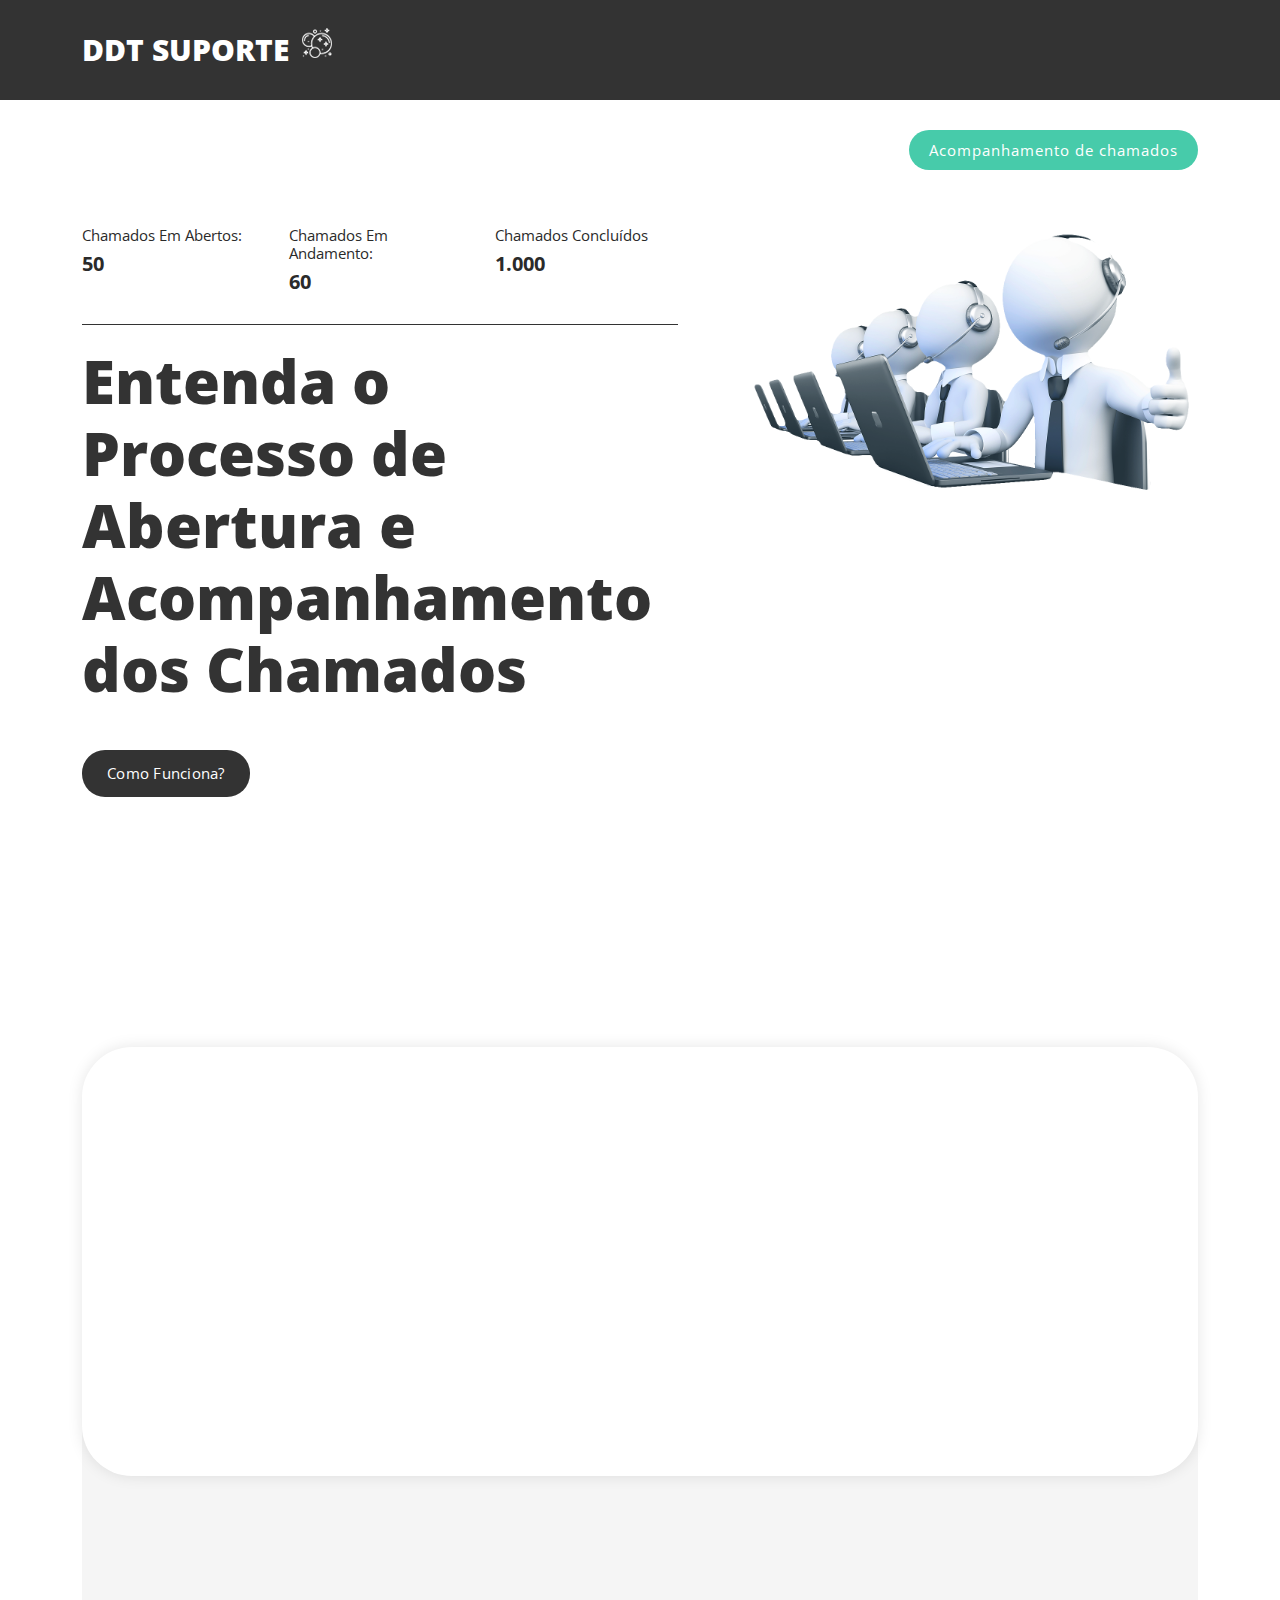
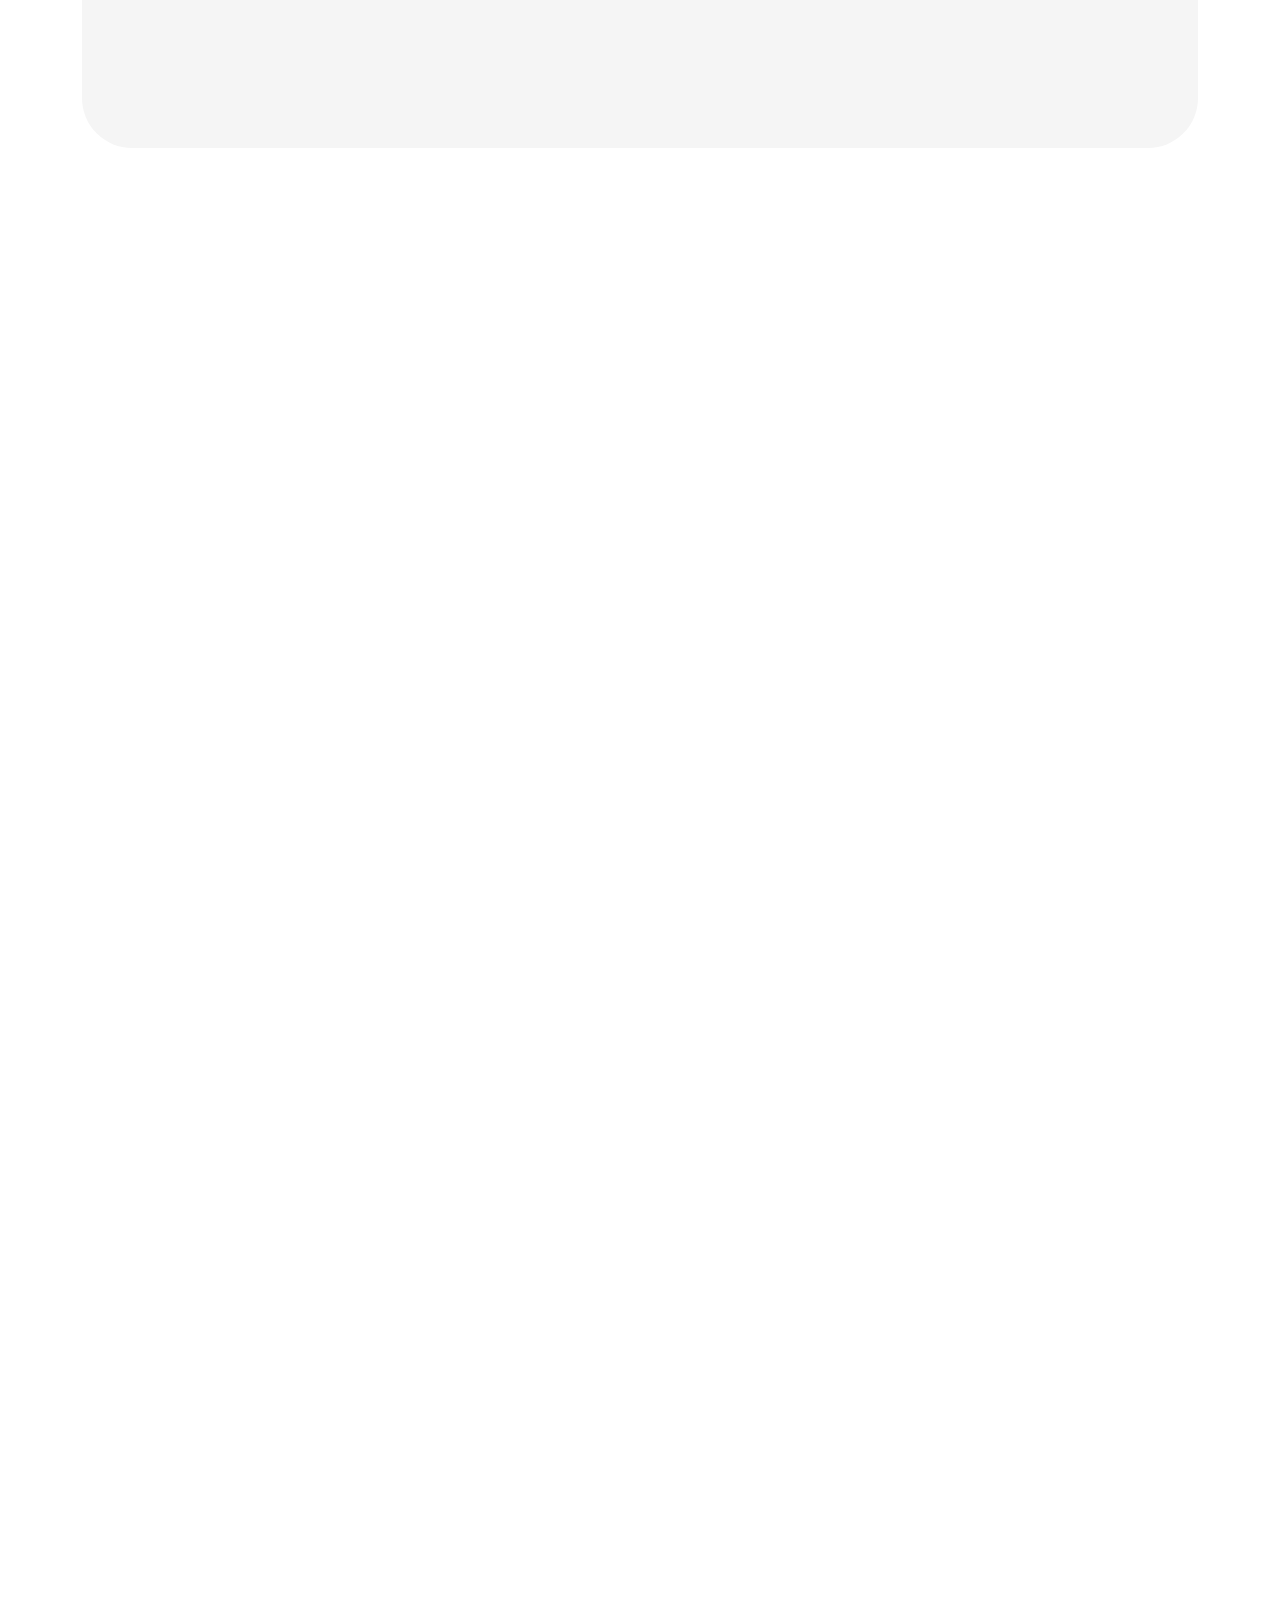
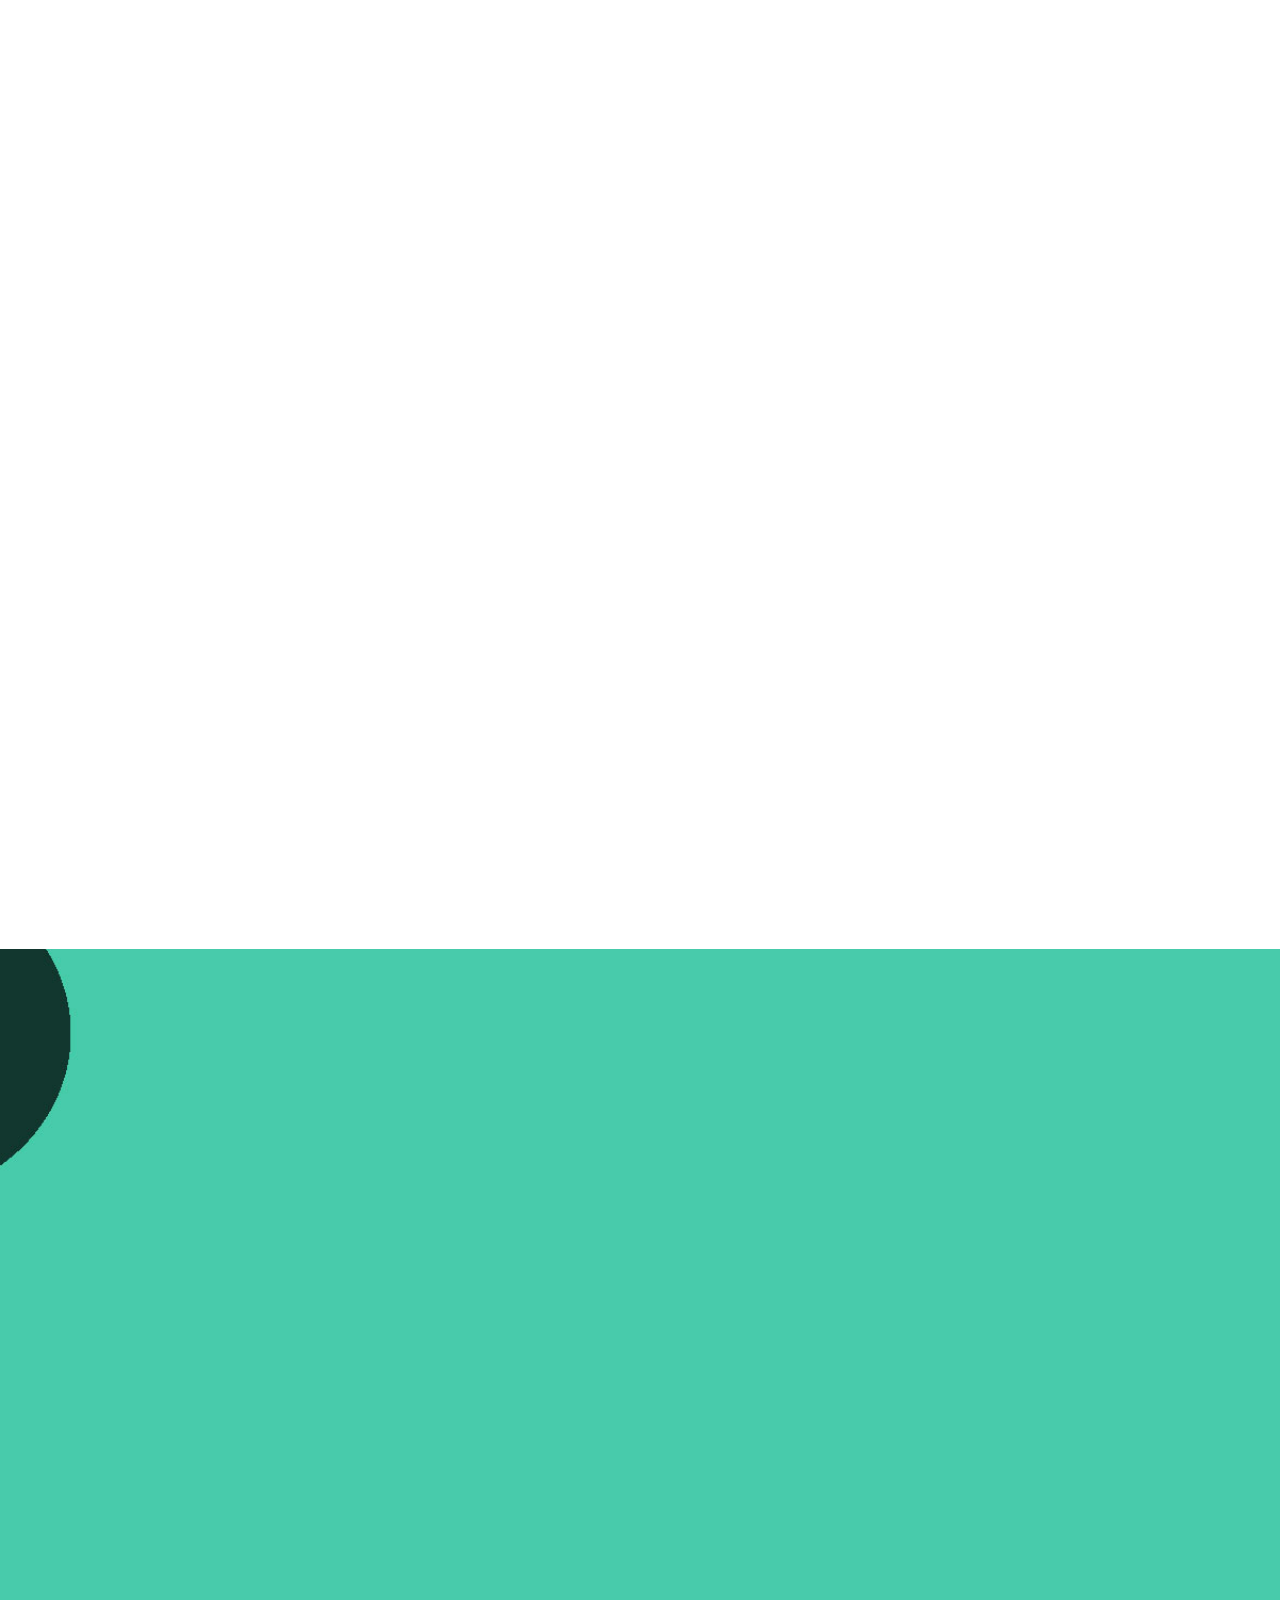
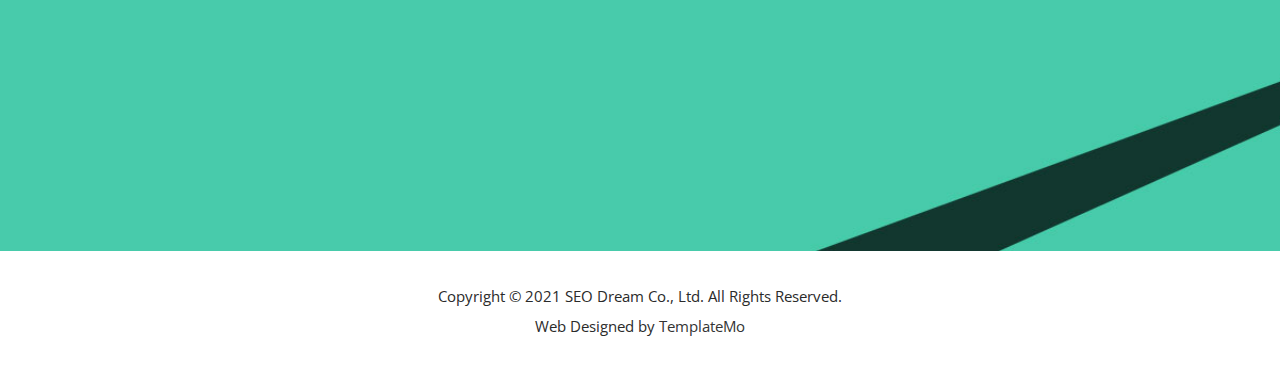
==== index2.html @ e27b309e "Sistema DDT-Suporte" ====
<!DOCTYPE html>
<html lang="en">

  <head>

    <meta charset="UTF-8">
    <meta name="viewport" content="width=device-width, initial-scale=1, shrink-to-fit=no">
    <meta name="description" content="">
    <meta name="author" content="">
    <link rel="preconnect" href="https://fonts.gstatic.com">
    <link href="https://fonts.googleapis.com/css2?family=Open+Sans:wght@300;400;600;700;800&display=swap" rel="stylesheet">

    <title>SEO Dream - Creative SEO HTML5 Template by TemplateMo</title>

    <!-- Bootstrap core CSS -->
    <link href="vendor/bootstrap/css/bootstrap.min.css" rel="stylesheet">


    <!-- Additional CSS Files -->
    <link rel="stylesheet" href="assets/css/fontawesome.css">
    <link rel="stylesheet" href="assets/css/templatemo-seo-dream.css">
    <link rel="stylesheet" href="assets/css/animated.css">
    <link rel="stylesheet" href="assets/css/owl.css">
<!--

TemplateMo 563 SEO Dream

https://templatemo.com/tm-563-seo-dream

-->

</head>

<body>

  <!-- ***** Preloader Start ***** -->
  <div id="js-preloader" class="js-preloader">
    <div class="preloader-inner">
      <span class="dot"></span>
      <div class="dots">
        <span></span>
        <span></span>
        <span></span>
      </div>
    </div>
  </div>
  <!-- ***** Preloader End ***** -->

  <!-- ***** Header Area Start ***** -->
  <header class="header-area header-sticky wow slideInDown" data-wow-duration="0.75s" data-wow-delay="0s">
    <div class="container">
      <div class="row">
        <div class="col-12">
          <nav class="main-nav">
            <!-- ***** Logo Start ***** -->
            <a href="index.html" class="logo">
              <h4>DDT SUPORTE <img src="assets/images/logo-icon.png" alt=""></h4>
            </a>
            <!-- ***** Logo End ***** -->
            <!-- ***** Menu Start ***** -->
            <ul class="nav">
              <li class="scroll-to-section"><a href="#top" class="active">Início</a></li>
              <li class="scroll-to-section"><a href="#features">Abertura de chamados</a></li>
              <li class="scroll-to-section"><a href="#about">Perguntas Frequentes</a></li>
              <li class="scroll-to-section"><a href="#services">Fale conosco</a></li>
              <li class="scroll-to-section"><div class="main-blue-button"><a href="#contact">Acompanhamento de chamados</a></div></li>
            </ul>
            <a class='menu-trigger'>
                <span>Menu</span>
            </a>
            <!-- ***** Menu End ***** -->
          </nav>
        </div>
      </div>
    </div>
  </header>
  <!-- ***** Header Area End ***** -->

  <div class="main-banner wow fadeIn" id="top" data-wow-duration="1s" data-wow-delay="0.5s">
    <div class="container">
      <div class="row">
        <div class="col-lg-12">
          <div class="row">
            <div class="col-lg-7 align-self-center">
              <div class="left-content header-text wow fadeInLeft" data-wow-duration="1s" data-wow-delay="1s">
                <div class="row">
                  <div class="col-lg-4 col-sm-4">
                    <div class="info-stat">
                      <h6>Chamados em Abertos:</h6>
                      <h4>50</h4>
                    </div>
                  </div>
                  <div class="col-lg-4 col-sm-4">
                    <div class="info-stat">
                      <h6>Chamados em Andamento:</h6>
                      <h4>60</h4>
                    </div>
                  </div>
                  <div class="col-lg-4 col-sm-4">
                    <div class="info-stat">
                      <h6>Chamados Concluídos</h6>
                      <h4>1.000</h4>
                    </div>
                  </div>
                  <div class="col-lg-12">
                    <h2>Entenda o Processo de Abertura e Acompanhamento dos Chamados</h2>
                  </div>
                  <div class="col-lg-12">
                    <div class="main-green-button scroll-to-section">
                      <a href="#contact">Como Funciona?</a>
                    </div>
                  </div>
                </div>
              </div>
            </div>
            <div class="col-lg-5">
              <div class="right-image wow fadeInRight" data-wow-duration="1s" data-wow-delay="0.5s">
                <img src="assets/images/banner-right-image.png" alt="">
              </div>
            </div>
          </div>
        </div>
      </div>
    </div>
  </div>

  <div id="features" class="features section">
    <div class="container">
      <div class="row">
        <div class="col-lg-12">
          <div class="features-content">
            <div class="row">
              <div class="col-lg-3">
                <div class="features-item first-feature wow fadeInUp" data-wow-duration="1s" data-wow-delay="0s">
                  <div class="first-number number">
                    <h6>01</h6>
                  </div>
                  <div class="icon"></div>
                  <h4>Reach Out</h4>
                  <div class="line-dec"></div>
                  <p>This HTML5 template is based on Bootstrap 5 CSS. You are free to customize anything.</p>
                </div>
              </div>
              <div class="col-lg-3">
                <div class="features-item second-feature wow fadeInUp" data-wow-duration="1s" data-wow-delay="0.2s">
                  <div class="second-number number">
                    <h6>02</h6>
                  </div>
                  <div class="icon"></div>
                  <h4>Develop a Strategy</h4>
                  <div class="line-dec"></div>
                  <p>Lorem ipsum dolor sit ameter consectetur adipiscing li elit sed do eiusmod.</p>
                </div>
              </div>
              <div class="col-lg-3">
                <div class="features-item first-feature wow fadeInUp" data-wow-duration="1s" data-wow-delay="0.4s">
                  <div class="third-number number">
                    <h6>03</h6>
                  </div>
                  <div class="icon"></div>
                  <h4>Implementation</h4>
                  <div class="line-dec"></div>
                  <p>If this template is useful for your website, please consider to <a rel="nofollow" href="https://www.paypal.me/templatemo" target="_blank">support us</a> a little.</p>
                </div>
              </div>
              <div class="col-lg-3">
                <div class="features-item second-feature last-features-item wow fadeInUp" data-wow-duration="1s" data-wow-delay="0.6s">
                  <div class="fourth-number number">
                    <h6>04</h6>
                  </div>
                  <div class="icon"></div>
                  <h4>Analyze the result</h4>
                  <div class="line-dec"></div>
                  <p>Below circular progress bar animation supports those CSS values 10, 20, 30, till 100.</p>
                </div>
              </div>
            </div>
          </div>
        </div>
        <div class="col-lg-12">
          <div class="skills-content">
            <div class="row">
              <div class="col-lg-3">
                <div class="skill-item wow fadeIn" data-wow-duration="1s" data-wow-delay="0s">
                  <div class="progress" data-percentage="80">
                    <span class="progress-left">
                      <span class="progress-bar"></span>
                    </span>
                    <span class="progress-right">
                      <span class="progress-bar"></span>
                    </span>
                    <div class="progress-value">
                      <div>
                        80%<br>
                        <span>HTML/CSS/JS</span>
                      </div>
                    </div>
                  </div>
                </div>
              </div>
              <div class="col-lg-3">
                <div class="skill-item wow fadeIn" data-wow-duration="1s" data-wow-delay="0.2s">
                  <div class="progress" data-percentage="60">
                    <span class="progress-left">
                      <span class="progress-bar"></span>
                    </span>
                    <span class="progress-right">
                      <span class="progress-bar"></span>
                    </span>
                    <div class="progress-value">
                      <div>
                        60%<br>
                        <span>Wordpress</span>
                      </div>
                    </div>
                  </div>
                </div>
              </div>
              <div class="col-lg-3">
                <div class="skill-item wow fadeIn" data-wow-duration="1s" data-wow-delay="0.4s">
                  <div class="progress" data-percentage="90">
                    <span class="progress-left">
                      <span class="progress-bar"></span>
                    </span>
                    <span class="progress-right">
                      <span class="progress-bar"></span>
                    </span>
                    <div class="progress-value">
                      <div>
                        90%<br>
                        <span>Marketing</span>
                      </div>
                    </div>
                  </div>
                </div>
              </div>
              <div class="col-lg-3">
                <div class="skill-item last-skill-item wow fadeIn" data-wow-duration="1s" data-wow-delay="0.6s">
                  <div class="progress" data-percentage="70">
                    <span class="progress-left">
                      <span class="progress-bar"></span>
                    </span>
                    <span class="progress-right">
                      <span class="progress-bar"></span>
                    </span>
                    <div class="progress-value">
                      <div>
                        70%<br>
                        <span>Photoshop</span>
                      </div>
                    </div>
                  </div>
                </div>
              </div>
            </div>
          </div>
        </div>
      </div>
    </div>
  </div>

  <div id="about" class="about-us section">
    <div class="container">
      <div class="row">
        <div class="col-lg-6">
          <div class="left-image wow fadeInLeft" data-wow-duration="1s" data-wow-delay="0.5s">
            <img src="assets/images/about-left-image.png" alt="">
          </div>
        </div>
        <div class="col-lg-6 align-self-center wow fadeInRight" data-wow-duration="1s" data-wow-delay="0.5s">
          <div class="section-heading">
            <h6>About Us</h6>
            <h2>Top <em>marketing</em> agency &amp; consult your website <span>with us</span></h2>
          </div>
          <div class="row">
            <div class="col-lg-4 col-sm-4">
              <div class="about-item">
                <h4>750+</h4>
                <h6>projects finished</h6>
              </div>
            </div>
            <div class="col-lg-4 col-sm-4">
              <div class="about-item">
                <h4>340+</h4>
                <h6>happy clients</h6>
              </div>
            </div>
            <div class="col-lg-4 col-sm-4">
              <div class="about-item">
                <h4>128+</h4>
                <h6>awards</h6>
              </div>
            </div>
          </div>
          <p><a rel="nofollow" href="https://templatemo.com/tm-563-seo-dream" target="_parent">SEO Dream</a> is free digital marketing CSS template provided by TemplateMo website. You are allowed to use this template for your business websites. Please DO NOT redistribute this template ZIP file on any Free CSS collection websites. You may contact us for more information. Thank you.</p>
          <div class="main-green-button"><a href="#">Discover company</a></div>
        </div>
      </div>
    </div>
  </div>

  <div id="services" class="our-services section">
    <div class="container">
      <div class="row">
        <div class="col-lg-6 offset-lg-3">
          <div class="section-heading wow bounceIn" data-wow-duration="1s" data-wow-delay="0.2s">
            <h6>Our Services</h6>
            <h2>Discover What We Do &amp; <span>Offer</span> To Our <em>Clients</em></h2>
          </div>
        </div>
      </div>
    </div>
    <div class="container-fluid">
      <div class="row">
        <div class="col-lg-4">
          <div class="service-item wow bounceInUp" data-wow-duration="1s" data-wow-delay="0.3s">
            <div class="row">
              <div class="col-lg-4">
                <div class="icon">
                  <img src="assets/images/service-icon-01.png" alt="">
                </div>
              </div>
              <div class="col-lg-8">
                <div class="right-content">
                  <h4>Similar Websites</h4>
                  <p>Sed ut perspiciatis unde omnis iste natus error sit voluptatem accusantium dormque laudantium.</p>
                </div>
              </div>
            </div>
          </div>
        </div>
        <div class="col-lg-4">
          <div class="service-item wow bounceInUp" data-wow-duration="1s" data-wow-delay="0.4s">
            <div class="row">
              <div class="col-lg-4">
                <div class="icon">
                  <img src="assets/images/service-icon-02.png" alt="">
                </div>
              </div>
              <div class="col-lg-8">
                <div class="right-content">
                  <h4>Website Trends</h4>
                  <p>Sed ut perspiciatis unde omnis iste natus error sit voluptatem accusantium dormque laudantium.</p>
                </div>
              </div>
            </div>
          </div>
        </div>
        <div class="col-lg-4">
          <div class="service-item wow bounceInUp" data-wow-duration="1s" data-wow-delay="0.5s">
            <div class="row">
              <div class="col-lg-4">
                <div class="icon">
                  <img src="assets/images/service-icon-03.png" alt="">
                </div>
              </div>
              <div class="col-lg-8">
                <div class="right-content">
                  <h4>Traffic Analysis</h4>
                  <p>Sed ut perspiciatis unde omnis iste natus error sit voluptatem accusantium dormque laudantium.</p>
                </div>
              </div>
            </div>
          </div>
        </div>
        <div class="col-lg-4">
          <div class="service-item wow bounceInUp" data-wow-duration="1s" data-wow-delay="0.6s">
            <div class="row">
              <div class="col-lg-4">
                <div class="icon">
                  <img src="assets/images/service-icon-03.png" alt="">
                </div>
              </div>
              <div class="col-lg-8">
                <div class="right-content">
                  <h4>Optimizing Keywords</h4>
                  <p>Sed ut perspiciatis unde omnis iste natus error sit voluptatem accusantium dormque laudantium.</p>
                </div>
              </div>
            </div>
          </div>
        </div>
        <div class="col-lg-4">
          <div class="service-item wow bounceInUp" data-wow-duration="1s" data-wow-delay="0.7s">
            <div class="row">
              <div class="col-lg-4">
                <div class="icon">
                  <img src="assets/images/service-icon-01.png" alt="">
                </div>
              </div>
              <div class="col-lg-8">
                <div class="right-content">
                  <h4>Page Optimizations</h4>
                  <p>Sed ut perspiciatis unde omnis iste natus error sit voluptatem accusantium dormque laudantium.</p>
                </div>
              </div>
            </div>
          </div>
        </div>
        <div class="col-lg-4">
          <div class="service-item wow bounceInUp" data-wow-duration="1s" data-wow-delay="0.8s">
            <div class="row">
              <div class="col-lg-4">
                <div class="icon">
                  <img src="assets/images/service-icon-02.png" alt="">
                </div>
              </div>
              <div class="col-lg-8">
                <div class="right-content">
                  <h4>Deep URL Analysis</h4>
                  <p>Sed ut perspiciatis unde omnis iste natus error sit voluptatem accusantium dormque laudantium.</p>
                </div>
              </div>
            </div>
          </div>
        </div>
      </div>
    </div>
  </div>

  <div id="portfolio" class="our-portfolio section">
    <div class="container">
      <div class="row">
        <div class="col-lg-5">
          <div class="section-heading wow fadeInLeft" data-wow-duration="1s" data-wow-delay="0.3s">
            <h6>Our Portofolio</h6>
            <h2>Discover Our Recent <em>Projects</em> And <span>Showcases</span></h2>
          </div>
        </div>
      </div>
    </div>
    <div class="container-fluid wow fadeIn" data-wow-duration="1s" data-wow-delay="0.7s">
      <div class="row">
        <div class="col-lg-12">
          <div class="loop owl-carousel">
            <div class="item">
              <div class="portfolio-item">
                <div class="thumb">
                  <img src="assets/images/portfolio-01.jpg" alt="">
                  <div class="hover-content">
                    <div class="inner-content">
                      <a href="#"><h4>Awesome Project 101</h4></a>
                      <span>Marketing</span>
                    </div>
                  </div>
                </div>
              </div>
              <div class="portfolio-item">
                <div class="thumb">
                  <img src="assets/images/portfolio-04.jpg" alt="">
                  <div class="hover-content">
                    <div class="inner-content">
                      <a href="#"><h4>Awesome Project 102</h4></a>
                      <span>Branding</span>
                    </div>
                  </div>
                </div>
              </div>
            </div>
            <div class="item">
              <div class="portfolio-item">
                <div class="thumb">
                  <img src="assets/images/portfolio-02.jpg" alt="">
                  <div class="hover-content">
                    <div class="inner-content">
                      <a href="#"><h4>Awesome Project 103</h4></a>
                      <span>Consulting</span>
                    </div>
                  </div>
                </div>
              </div>
              <div class="portfolio-item">
                <div class="thumb">
                  <img src="assets/images/portfolio-05.jpg" alt="">
                  <div class="hover-content">
                    <div class="inner-content">
                      <a href="#"><h4>Awesome Project 104</h4></a>
                      <span>Artwork</span>
                    </div>
                  </div>
                </div>
              </div>
            </div>
            <div class="item">
              <div class="portfolio-item">
                <div class="thumb">
                  <img src="assets/images/portfolio-03.jpg" alt="">
                  <div class="hover-content">
                    <div class="inner-content">
                      <a href="#"><h4>Awesome Project 105</h4></a>
                      <span>Branding</span>
                    </div>
                  </div>
                </div>
              </div>
              <div class="portfolio-item">
                <div class="thumb">
                  <img src="assets/images/portfolio-06.jpg" alt="">
                  <div class="hover-content">
                    <div class="inner-content">
                      <a href="#"><h4>Awesome Project 106</h4></a>
                      <span>Artwork</span>
                    </div>
                  </div>
                </div>
              </div>
            </div>
            <div class="item">
              <div class="portfolio-item">
                <div class="thumb">
                  <img src="assets/images/portfolio-04.jpg" alt="">
                  <div class="hover-content">
                    <div class="inner-content">
                      <a href="#"><h4>Awesome Project 107</h4></a>
                      <span>Creative</span>
                    </div>
                  </div>
                </div>
              </div>
              <div class="portfolio-item">
                <div class="thumb">
                  <img src="assets/images/portfolio-01.jpg" alt="">
                  <div class="hover-content">
                    <div class="inner-content">
                      <a href="#"><h4>Awesome Project 108</h4></a>
                      <span>Consulting</span>
                    </div>
                  </div>
                </div>
              </div>
            </div>
          </div>
        </div>
      </div>
    </div>
  </div>

  <div id="contact" class="contact-us section">
    <div class="container">
      <div class="row">
        <div class="col-lg-12 wow fadeInUp" data-wow-duration="0.5s" data-wow-delay="0.25s">
          <form id="contact" action="" method="post">
            <div class="row">
              <div class="col-lg-6 offset-lg-3">
                <div class="section-heading">
                  <h6>Contact Us</h6>
                  <h2>Fill Out The Form Below To <span>Get</span> In <em>Touch</em> With Us</h2>
                </div>
              </div>
              <div class="col-lg-9">
                <div class="row">
                  <div class="col-lg-6">
                    <fieldset>
                      <input type="name" name="name" id="name" placeholder="Name" autocomplete="on" required>
                    </fieldset>
                  </div>
                  <div class="col-lg-6">
                    <fieldset>
                      <input type="surname" name="surname" id="surname" placeholder="Surname" autocomplete="on" required>
                    </fieldset>
                  </div>
                  <div class="col-lg-6">
                    <fieldset>
                      <input type="text" name="email" id="email" pattern="[^ @]*@[^ @]*" placeholder="Your Email" required="">
                    </fieldset>
                  </div>
                  <div class="col-lg-6">
                    <fieldset>
                      <input type="subject" name="subject" id="subject" placeholder="Subject" autocomplete="on">
                    </fieldset>
                  </div>
                  <div class="col-lg-12">
                    <fieldset>
                      <textarea name="message" type="text" class="form-control" id="message" placeholder="Message" required=""></textarea>
                    </fieldset>
                  </div>
                  <div class="col-lg-12">
                    <fieldset>
                      <button type="submit" id="form-submit" class="main-button ">Send Message Now</button>
                    </fieldset>
                  </div>
                </div>
              </div>
              <div class="col-lg-3">
                <div class="contact-info">
                  <ul>
                    <li>
                      <div class="icon">
                        <img src="assets/images/contact-icon-01.png" alt="email icon">
                      </div>
                      <a href="#">info@company.com</a>
                    </li>
                    <li>
                      <div class="icon">
                        <img src="assets/images/contact-icon-02.png" alt="phone">
                      </div>
                      <a href="#">+001-002-0034</a>
                    </li>
                    <li>
                      <div class="icon">
                        <img src="assets/images/contact-icon-03.png" alt="location">
                      </div>
                      <a href="#">26th Street, Digital Villa</a>
                    </li>
                  </ul>
                </div>
              </div>
            </div>
          </form>
        </div>
      </div>
    </div>
  </div>

  <footer>
    <div class="container">
      <div class="row">
        <div class="col-lg-12">
          <p>Copyright © 2021 SEO Dream Co., Ltd. All Rights Reserved.

          <br>Web Designed by <a rel="nofollow" href="https://templatemo.com" title="free CSS templates">TemplateMo</a></p>
        </div>
      </div>
    </div>
  </footer>

  <!-- Scripts -->
  <script src="vendor/jquery/jquery.min.js"></script>
  <script src="vendor/bootstrap/js/bootstrap.bundle.min.js"></script>
  <script src="assets/js/owl-carousel.js"></script>
  <script src="assets/js/animation.js"></script>
  <script src="assets/js/imagesloaded.js"></script>
  <script src="assets/js/custom.js"></script>

</body>
</html>
---- assets/css/templatemo-seo-dream.css ----
/*

TemplateMo 563 SEO Dream

https://templatemo.com/tm-563-seo-dream

/
/* ---------------------------------------------
Table of contents
------------------------------------------------
01. font & reset css
02. reset
03. global styles
04. header
05. banner
06. features
07. testimonials
08. contact
09. footer
10. preloader
11. search
12. portfolio

--------------------------------------------- */
/*
---------------------------------------------
font & reset css
---------------------------------------------
*/
@import url('https://fonts.googleapis.com/css2?family=Open+Sans:wght@300;400;600;700;800&display=swap');
/*
---------------------------------------------
reset
---------------------------------------------
*/
html, body, div, span, applet, object, iframe, h1, h2, h3, h4, h5, h6, p, blockquote, div
pre, a, abbr, acronym, address, big, cite, code, del, dfn, em, font, img, ins, kbd, q,
s, samp, small, strike, strong, sub, sup, tt, var, b, u, i, center, dl, dt, dd, ol, ul, li,
figure, header, nav, section, article, aside, footer, figcaption {
  margin: 0;
  padding: 0;
  border: 0;
  outline: 0;
}

/* clear fix */
.grid:after {
  content: '';
  display: block;
  clear: both;
}

#text_contact h2{
  font-size: 23px;

}
/* ---- .grid-item ---- */

.grid-sizer,
.grid-item {
  width: 50%;
}

.grid-item {
  float: left;
}

.grid-item img {
  display: block;
  max-width: 100%;
}

.clearfix:after {
  content: ".";
  display: block;
  clear: both;
  visibility: hidden;
  line-height: 0;
  height: 0;
}

.clearfix {
  display: inline-block;
}

html[xmlns] .clearfix {
  display: block;
}

* html .clearfix {
  height: 1%;
}

ul, li {
  padding: 0;
  margin: 0;
  list-style: none;
}

header, nav, section, article, aside, footer, hgroup {
  display: block;
}

* {
  box-sizing: border-box;
}

html, body {
  font-family: 'Open Sans', sans-serif;
  font-weight: 400;
  background-color: #fff;
  -ms-text-size-adjust: 100%;
  -webkit-font-smoothing: antialiased;
  -moz-osx-font-smoothing: grayscale;
}

a {
  text-decoration: none !important;
}

h1, h2, h3, h4, h5, h6 {
  margin-top: 0px;
  margin-bottom: 0px;
}

ul {
  margin-bottom: 0px;
}

p {
  font-size: 15px;
  line-height: 30px;
  color: #2a2a2a;
}

img {
  width: 100%;
  overflow: hidden;
}

/*
---------------------------------------------
global styles
---------------------------------------------
*/


html,
body {
  background: #fff;
  font-family: 'Open Sans', sans-serif;
}

::selection {
  background: #03a4ed;
  color: #fff;
}

::-moz-selection {
  background: #03a4ed;
  color: #fff;
}

@media (max-width: 991px) {
  html, body {
    overflow-x: hidden;
  }
  .mobile-top-fix {
    margin-top: 30px;
    margin-bottom: 0px;
  }
  .mobile-bottom-fix {
    margin-bottom: 30px;
  }
  .mobile-bottom-fix-big {
    margin-bottom: 60px;
  }
}

.page-section {
  margin-top: 120px;
}

.section-heading {
  margin-bottom: 60px;
}

.section-heading h6 {
  font-size: 15px;
  font-weight: 700;
  color: #333333;
  text-transform: uppercase;
  margin-bottom: 15px;

}

.section-heading h2 {
  font-size: 30px;
  text-transform: capitalize;
  color: #2a2a2a;
  font-weight: 800;
  position: relative;
  z-index: 2;
  line-height: 45px;
}

.section-heading h2 em {
  font-style: normal;
  color: #333333;
}

.section-heading h2 span {
  color: #47cbaa;
}

.main-blue-button a {
  display: inline-block;
  background-color: #47cbaa;
  font-size: 15px;
  font-weight: 400;
  color: #fff;
  text-transform: capitalize;
  padding: 12px 25px;
  border-radius: 23px;
  letter-spacing: 0.25px;
  border-bottom: 0px solid #fff!important;
  transition: all .3s;
}

.main-blue-button a:hover {
  background-color: #fff!important;
  color: #47cbaa!important;
  border-bottom: 0px solid #47cbaa!important;
}

.main-green-button a {
  display: inline-block;
  background-color: #333333;
  font-size: 15px;
  font-weight: 400;
  color: #fff;
  text-transform: capitalize;
  padding: 12px 25px;
  border-radius: 23px;
  letter-spacing: 0.25px;
  border-bottom: 0px solid #47cbaa!important;
  transition: all .3s;
}

.main-green-button a:hover {
  background-color: #47cbaa!important;
  color: #fff!important;
  border-bottom: 2px solid #333333!important;
}


/*
---------------------------------------------
header
---------------------------------------------
*/

.background-header {
  background-color: #333333!important;
  height: 80px!important;
  position: fixed!important;
  top: 0px;
  left: 0px;
  right: 0px;
  box-shadow: 0px 0px 10px rgba(0,0,0,0.15)!important;
}

.background-header .logo,
.background-header .main-nav .nav li a {
  color: #fff;
}

.background-header .main-nav .nav li:hover a {
  color: #333333;
}

.background-header .nav li a.active {
  position: relative;
  color: #fff;
}

.background-header .nav li a.active:after {
  position: absolute;
  width: 20px;
  height: 2px;
  background-color: #47cbaa;
  content: '';
  left: 50%;
  bottom: 0px;
  transform: translateX(-10px);
}

.header-area {
  background-color: #333333;
  position: absolute;
  top: 0px;
  left: 0px;
  right: 0px;
  z-index: 100;
  height: 100px;
  -webkit-transition: all .5s ease 0s;
  -moz-transition: all .5s ease 0s;
  -o-transition: all .5s ease 0s;
  transition: all .5s ease 0s;
}

.header-area .main-nav {
  min-height: 80px;
  background: transparent;
}

.header-area .main-nav .logo {
  float: left;
  -webkit-transition: all 0.3s ease 0s;
  -moz-transition: all 0.3s ease 0s;
  -o-transition: all 0.3s ease 0s;
  transition: all 0.3s ease 0s;
}

.header-area .main-nav .logo h4 {
    font-size: 30px;
    font-weight: 800;
    text-transform: capitalize;
    color: #fff;
    line-height: 100px;
    float: left;
    -webkit-transition: all 0.3s ease 0s;
    -moz-transition: all 0.3s ease 0s;
    -o-transition: all 0.3s ease 0s;
    transition: all 0.3s ease 0s;
}

.header-area .main-nav .logo h4 img {
  max-width: 30px;
  margin-top: -20px;
  margin-left: 5px;
}

.background-header .main-nav .logo h4 {
  line-height: 80px;
}

.background-header .main-nav .nav {
  margin-top: 20px !important;
}

.header-area .main-nav .nav {
  float: right;
  margin-top: 30px;
  margin-right: 0px;
  background-color: transparent;
  -webkit-transition: all 0.3s ease 0s;
  -moz-transition: all 0.3s ease 0s;
  -o-transition: all 0.3s ease 0s;
  transition: all 0.3s ease 0s;
  position: relative;
  z-index: 999;
}

.header-area .main-nav .nav li {
  padding-left: 20px;
  padding-right: 20px;
}

.header-area .main-nav .nav li:last-child {
  padding-right: 0px;
  padding-left: 40px;
}

.header-area .main-nav .nav li:last-child a ,
.background-header .main-nav .nav li:last-child a {
  padding: 0px 20px;
  font-weight: 400;
}

.header-area .main-nav .nav li:last-child a:hover ,
.background-header .main-nav .nav li:last-child a:hover {
  color: #47cbaa !important;
}

.header-area .main-nav .nav li a {
  display: block;
  font-weight: 500;
  font-size: 15px;
  color: #fff;
  text-transform: none;
  -webkit-transition: all 0.3s ease 0s;
  -moz-transition: all 0.3s ease 0s;
  -o-transition: all 0.3s ease 0s;
  transition: all 0.3s ease 0s;
  height: 40px;
  line-height: 40px;
  border: transparent;
  letter-spacing: 1px;
}

.header-area .main-nav .nav li:hover a,
.header-area .main-nav .nav li a.active {
  color: #fff!important;
}

.background-header .main-nav .nav li:hover a,
.background-header .main-nav .nav li a.active {
  color: #fff!important;
  opacity: 1;
}

.header-area .main-nav .nav li.submenu {
  position: relative;
  padding-right: 30px;
}

.header-area .main-nav .nav li.submenu:after {
  font-family: FontAwesome;
  content: "\f107";
  font-size: 12px;
  color: #2a2a2a;
  position: absolute;
  right: 18px;
  top: 12px;
}

.background-header .main-nav .nav li.submenu:after {
  color: #2a2a2a;
}

.header-area .main-nav .nav li.submenu ul {
  position: absolute;
  width: 200px;
  box-shadow: 0 2px 28px 0 rgba(0, 0, 0, 0.06);
  overflow: hidden;
  top: 50px;
  opacity: 0;
  transform: translateY(+2em);
  visibility: hidden;
  z-index: -1;
  transition: all 0.3s ease-in-out 0s, visibility 0s linear 0.3s, z-index 0s linear 0.01s;
}

.header-area .main-nav .nav li.submenu ul li {
  margin-left: 0px;
  padding-left: 0px;
  padding-right: 0px;
}

.header-area .main-nav .nav li.submenu ul li a {
  opacity: 1;
  display: block;
  background: #f7f7f7;
  color: #2a2a2a!important;
  padding-left: 20px;
  height: 40px;
  line-height: 40px;
  -webkit-transition: all 0.3s ease 0s;
  -moz-transition: all 0.3s ease 0s;
  -o-transition: all 0.3s ease 0s;
  transition: all 0.3s ease 0s;
  position: relative;
  font-size: 13px;
  font-weight: 400;
  border-bottom: 1px solid #eee;
}

.header-area .main-nav .nav li.submenu ul li a:hover {
  background: #fff;
  color: #333333!important;
  padding-left: 25px;
}

.header-area .main-nav .nav li.submenu ul li a:hover:before {
  width: 3px;
}

.header-area .main-nav .nav li.submenu:hover ul {
  visibility: visible;
  opacity: 1;
  z-index: 1;
  transform: translateY(0%);
  transition-delay: 0s, 0s, 0.3s;
}

.header-area .main-nav .menu-trigger {
  cursor: pointer;
  display: block;
  position: absolute;
  top: 33px;
  width: 32px;
  height: 40px;
  text-indent: -9999em;
  z-index: 99;
  right: 40px;
  display: none;
}

.background-header .main-nav .menu-trigger {
  top: 23px;
}

.header-area .main-nav .menu-trigger span,
.header-area .main-nav .menu-trigger span:before,
.header-area .main-nav .menu-trigger span:after {
  -moz-transition: all 0.4s;
  -o-transition: all 0.4s;
  -webkit-transition: all 0.4s;
  transition: all 0.4s;
  background-color: #fff;
  display: block;
  position: absolute;
  width: 30px;
  height: 2px;
  left: 0;
}

.background-header .main-nav .menu-trigger span,
.background-header .main-nav .menu-trigger span:before,
.background-header .main-nav .menu-trigger span:after {
  background-color: #fff;
}

.header-area .main-nav .menu-trigger span:before,
.header-area .main-nav .menu-trigger span:after {
  -moz-transition: all 0.4s;
  -o-transition: all 0.4s;
  -webkit-transition: all 0.4s;
  transition: all 0.4s;
  background-color: #fff;
  display: block;
  position: absolute;
  width: 30px;
  height: 2px;
  left: 0;
  width: 75%;
}

.background-header .main-nav .menu-trigger span:before,
.background-header .main-nav .menu-trigger span:after {
  background-color: #fff;
}

.header-area .main-nav .menu-trigger span:before,
.header-area .main-nav .menu-trigger span:after {
  content: "";
}

.header-area .main-nav .menu-trigger span {
  top: 16px;
}

.header-area .main-nav .menu-trigger span:before {
  -moz-transform-origin: 33% 100%;
  -ms-transform-origin: 33% 100%;
  -webkit-transform-origin: 33% 100%;
  transform-origin: 33% 100%;
  top: -10px;
  z-index: 10;
}

.header-area .main-nav .menu-trigger span:after {
  -moz-transform-origin: 33% 0;
  -ms-transform-origin: 33% 0;
  -webkit-transform-origin: 33% 0;
  transform-origin: 33% 0;
  top: 10px;
}

.header-area .main-nav .menu-trigger.active span,
.header-area .main-nav .menu-trigger.active span:before,
.header-area .main-nav .menu-trigger.active span:after {
  background-color: transparent;
  width: 100%;
}

.header-area .main-nav .menu-trigger.active span:before {
  -moz-transform: translateY(6px) translateX(1px) rotate(45deg);
  -ms-transform: translateY(6px) translateX(1px) rotate(45deg);
  -webkit-transform: translateY(6px) translateX(1px) rotate(45deg);
  transform: translateY(6px) translateX(1px) rotate(45deg);
  background-color: #fff;
}

.background-header .main-nav .menu-trigger.active span:before {
  background-color: #fff;
}

.header-area .main-nav .menu-trigger.active span:after {
  -moz-transform: translateY(-6px) translateX(1px) rotate(-45deg);
  -ms-transform: translateY(-6px) translateX(1px) rotate(-45deg);
  -webkit-transform: translateY(-6px) translateX(1px) rotate(-45deg);
  transform: translateY(-6px) translateX(1px) rotate(-45deg);
  background-color: #fff;
}

.background-header .main-nav .menu-trigger.active span:after {
  background-color: #fff;
}

.header-area.header-sticky {
  min-height: 80px;
}

.header-area .nav {
  margin-top: 30px;
}

.header-area.header-sticky .nav li a.active {
  color: #333333;
}

@media (max-width: 1200px) {
  .header-area .main-nav .nav li {
    padding-left: 12px;
    padding-right: 12px;
  }
  .header-area .main-nav:before {
    display: none;
  }
}

@media (max-width: 992px) {
  .header-area .main-nav .nav li:last-child  ,
  .background-header .main-nav .nav li:last-child {
    display: none;
  }
  .header-area .main-nav .nav li:nth-child(6),
  .background-header .main-nav .nav li:nth-child(6) {
    padding-right: 0px;
  }
}

@media (max-width: 767px) {
  .background-header .main-nav .nav {
    margin-top: 80px !important;
  }
  .header-area .main-nav .logo {
    color: #1e1e1e;
  }
  .header-area.header-sticky .nav li a:hover,
  .header-area.header-sticky .nav li a.active {
    color: #333333!important;
    opacity: 1;
  }
  .header-area.header-sticky .nav li.search-icon a {
    width: 100%;
  }
  .header-area {
    background-color: #333333;
    padding: 0px 15px;
    height: 100px;
    box-shadow: none;
    text-align: center;
  }
  .header-area .container {
    padding: 0px;
  }
  .header-area .logo {
    margin-left: 30px;
  }
  .header-area .menu-trigger {
    display: block !important;
  }
  .header-area .main-nav {
    overflow: hidden;
  }
  .header-area .main-nav .nav {
    float: none;
    width: 100%;
    display: none;
    -webkit-transition: all 0s ease 0s;
    -moz-transition: all 0s ease 0s;
    -o-transition: all 0s ease 0s;
    transition: all 0s ease 0s;
    margin-left: 0px;
  }
  .background-header .nav {
    margin-top: 80px;
  }
  .header-area .main-nav .nav li:first-child {
    border-top: 1px solid #eee;
  }
  .header-area.header-sticky .nav {
    margin-top: 100px;
  }
  .header-area .main-nav .nav li {
    width: 100%;
    background: #fff;
    border-bottom: 1px solid #e7e7e7;
    padding-left: 0px !important;
    padding-right: 0px !important;
  }
  .header-area .main-nav .nav li a {
    height: 50px !important;
    line-height: 50px !important;
    padding: 0px !important;
    border: none !important;
    background: #f7f7f7 !important;
    color: #191a20 !important;
  }
  .header-area .main-nav .nav li a:hover {
    background: #eee !important;
    color: #333333!important;
  }
  .header-area .main-nav .nav li.submenu ul {
    position: relative;
    visibility: inherit;
    opacity: 1;
    z-index: 1;
    transform: translateY(0%);
    transition-delay: 0s, 0s, 0.3s;
    top: 0px;
    width: 100%;
    box-shadow: none;
    height: 0px;
  }
  .header-area .main-nav .nav li.submenu ul li a {
    font-size: 12px;
    font-weight: 400;
  }
  .header-area .main-nav .nav li.submenu ul li a:hover:before {
    width: 0px;
  }
  .header-area .main-nav .nav li.submenu ul.active {
    height: auto !important;
  }
  .header-area .main-nav .nav li.submenu:after {
    color: #3B566E;
    right: 25px;
    font-size: 14px;
    top: 15px;
  }
  .header-area .main-nav .nav li.submenu:hover ul, .header-area .main-nav .nav li.submenu:focus ul {
    height: 0px;
  }
}

@media (min-width: 767px) {
  .header-area .main-nav .nav {
    display: flex !important;
  }
}

/*
---------------------------------------------
preloader
---------------------------------------------
*/

.js-preloader {
    position: fixed;
    top: 0;
    left: 0;
    right: 0;
    bottom: 0;
    background-color: #fff;
    display: -webkit-box;
    display: flex;
    -webkit-box-align: center;
    align-items: center;
    -webkit-box-pack: center;
    justify-content: center;
    opacity: 1;
    visibility: visible;
    z-index: 9999;
    -webkit-transition: opacity 0.25s ease;
    transition: opacity 0.25s ease;
}

.js-preloader.loaded {
    opacity: 0;
    visibility: hidden;
    pointer-events: none;
}

@-webkit-keyframes dot {
    50% {
        -webkit-transform: translateX(96px);
        transform: translateX(96px);
    }
}

@keyframes dot {
    50% {
        -webkit-transform: translateX(96px);
        transform: translateX(96px);
    }
}

@-webkit-keyframes dots {
    50% {
        -webkit-transform: translateX(-31px);
        transform: translateX(-31px);
    }
}

@keyframes dots {
    50% {
        -webkit-transform: translateX(-31px);
        transform: translateX(-31px);
    }
}

.preloader-inner {
    position: relative;
    width: 142px;
    height: 40px;
    background: #fff;
}

.preloader-inner .dot {
    position: absolute;
    width: 16px;
    height: 16px;
    top: 12px;
    left: 15px;
    background: #333333;
    border-radius: 50%;
    -webkit-transform: translateX(0);
    transform: translateX(0);
    -webkit-animation: dot 2.8s infinite;
    animation: dot 2.8s infinite;
}

.preloader-inner .dots {
    -webkit-transform: translateX(0);
    transform: translateX(0);
    margin-top: 12px;
    margin-left: 31px;
    -webkit-animation: dots 2.8s infinite;
    animation: dots 2.8s infinite;
}

.preloader-inner .dots span {
    display: block;
    float: left;
    width: 16px;
    height: 16px;
    margin-left: 16px;
    background: #333333;
    border-radius: 50%;
}



/*
---------------------------------------------
Banner Style
---------------------------------------------
*/

.main-banner {
  background-repeat: no-repeat;
  background-position: center center;
  background-size: cover;
  padding: 226px 0px 120px 0px;
  position: relative;
  overflow: hidden;
}

.main-banner:after {
  content: '';
  background-image: url(../images/banner-dec-left.png);
  background-repeat: no-repeat;
  position: absolute;
  left: 0;
  top: 100px;
  width: 212px;
  height: 653px;
  z-index: -1;
}

.main-banner:before {
  content: '';
  background-image: url(../images/banner-dec-right.png);
  background-repeat: no-repeat;
  position: absolute;
  right: 0;
  top: 100px;
  width: 1159px;
  height: 797px;
  z-index: -1;
}

.main-banner .left-content {
  margin-right: 45px;
}

.main-banner .left-content h6 {
  text-transform: capitalize;
  font-size: 15px;
  font-weight: 400;
  color: #2a2a2a;
  margin-bottom: 8px;
}

.main-banner .left-content h4 {
  z-index: 2;
  position: relative;
  font-weight: 700;
  font-size: 20px;
  color: #2a2a2a;
}

.main-banner .left-content h2 {
  border-top: 1px solid #333333;
  margin-top: 30px;
  padding-top: 20px;
  margin-bottom: 45px;
  font-size: 60px;
  font-weight: 800;
  color: #2a2a2a;
  line-height: 72px;
  background: #333333;
  /*background: -webkit-linear-gradient(to right, #FA9D4D 0%, #FF4F6B 100%);
  background: -moz-linear-gradient(to right, #FA9D4D 0%, #FF4F6B 100%);
  background: linear-gradient(to right, #FA9D4D 0%, #FF4F6B 100%);*/
  -webkit-background-clip: text;
  -webkit-text-fill-color: transparent;
}

.main-banner .right-image {
  text-align: right;
  position: relative;
  z-index: 2;
}

.main-banner .right-image img {
  max-width: 593px;
}



/*
---------------------------------------------
Features Style
---------------------------------------------
*/

#features {
  padding-top: 130px;
}

.features .features-content {
  z-index: 2;
  position: relative;
  background-color: #fff;
  border-radius: 50px;
  box-shadow: 0px 0px 15px rgba(0,0,0,0.1);
}

.features-item {
  text-align: center;
  padding: 30px;
  border-radius: 50px;
  background: rgb(255,255,255);
  background: linear-gradient(105deg, rgba(255,255,255,1) 0%, rgba(255,255,255,1) 100%);
  transition: background-color .5s;
  -webkit-transition: background-color .5s;
  -o-transition: background-color .5s;
  -moz-transition: background-color .5s;
}

.features-item:hover {
  background: rgb(51,204,197);
  background: linear-gradient(105deg, rgba(51,204,197,1) 0%, rgba(8,141,195,1) 100%);
}

.features-item:hover h4 {
  color: #fff;
}

.features-item:hover p {
  color: #fff;
}

.features-item:hover .line-dec {
  background-color: rgba(255,255,255,0.3);
}

.first-feature:hover .icon {
  background-image: url(../images/features-icon-white-01.png);
}

.second-feature:hover .icon {
  background-image: url(../images/features-icon-white-02.png);
}

.features-item .number h6 {
  background-repeat: no-repeat;
  width: 110px;
  height: 69px;
  color: #fff;
  margin-left: auto;
  margin-right: auto;
  font-size: 30px;
  font-weight: 700;
  text-align: center;
  line-height: 69px;
  margin-top: -65px;
  margin-bottom: 30px;
}

.features-item .first-number h6 {
  background-image: url(../images/features-number-01.png);
}

.features-item .second-number h6 {
  background-image: url(../images/features-number-02.png);
}

.features-item .third-number h6 {
  background-image: url(../images/features-number-03.png);
}

.features-item .fourth-number h6 {
  background-image: url(../images/features-number-04.png);
}

.first-feature .icon {
  background-image: url(../images/features-icon-black-01.png);
}

.second-feature .icon {
  background-image: url(../images/features-icon-black-02.png);
}

.features-item .icon {
  width: 63px;
  height: 63px;
  margin: 0 auto;
  transition: all 0.5s;
}

.features-item h4 {
  margin-left: 15px;
  margin-right: 15px;
  margin-top: 30px;
  font-size: 20px;
  line-height: 30px;
  font-weight: 700;
  color: #2a2a2a;
  position: relative;
  transition: all 0.5s;
}

.features-item .line-dec {
  width: 100px;
  height: 2px;
  background-color: rgba(51,204,197,0.3);
  margin: 30px auto;
  transition: all 0.5s;
}

.features-item p {
  position: relative;
  margin-top: 0px;
  transition: all 0.5s;
}

.skills-content {
  position: relative;
  z-index: 1;
  margin-top: -50px;
  background-color: #f5f5f5;
  border-bottom-right-radius: 50px;
  border-bottom-left-radius: 50px;
  padding: 110px 0px 50px 0px;
}

.skill-item {
  text-align: center;
}

.progress {
  width: 150px;
  height: 150px;
  line-height: 150px;
  background: none;
  margin: 0 auto;
  box-shadow: none;
  position: relative;
}
.progress:after {
  content: "";
  width: 100%;
  height: 100%;
  border-radius: 50%;
  border: 5px solid #ddd;
  position: absolute;
  top: 0;
  left: 0;
}
.progress > span {
  width: 50%;
  height: 100%;
  overflow: hidden;
  position: absolute;
  top: 0;
  z-index: 1;
}
.progress .progress-left {
  left: 0;
}
.progress .progress-bar {
  width: 100%;
  height: 100%;
  background: none;
  border-width: 5px;
  border-style: solid;
  position: absolute;
  top: 0;
  border-color: #fd6a54;
}
.progress .progress-left .progress-bar {
  left: 100%;
  border-top-right-radius: 75px;
  border-bottom-right-radius: 75px;
  border-left: 0;
  -webkit-transform-origin: center left;
  transform-origin: center left;
}
.progress .progress-right {
  right: 0;
}
.progress .progress-right .progress-bar {
  left: -100%;
  border-top-left-radius: 75px;
  border-bottom-left-radius: 75px;
  border-right: 0;
  -webkit-transform-origin: center right;
  transform-origin: center right;
}
.progress .progress-value {
  text-align: center;
  color: #2a2a2a;
  display: flex;
  width: 100%;
  border-radius: 50%;
  font-size: 32px;
  text-align: center;
  line-height: 20px;
  align-items: center;
  justify-content: center;
  height: 100%;
  font-weight: 700;
}
.progress .progress-value div {
  margin-top: 10px;
}
.progress .progress-value span {
  font-size: 12px;
  text-transform: uppercase;
}

/* This for loop creates the  necessary css animation names
Due to the split circle of progress-left and progress right, we must use the animations on each side.
*/
.progress[data-percentage="10"] .progress-right .progress-bar {
  animation: loading-1 1.5s linear forwards;
}
.progress[data-percentage="10"] .progress-left .progress-bar {
  animation: 0;
}

.progress[data-percentage="20"] .progress-right .progress-bar {
  animation: loading-2 1.5s linear forwards;
}
.progress[data-percentage="20"] .progress-left .progress-bar {
  animation: 0;
}

.progress[data-percentage="30"] .progress-right .progress-bar {
  animation: loading-3 1.5s linear forwards;
}
.progress[data-percentage="30"] .progress-left .progress-bar {
  animation: 0;
}

.progress[data-percentage="40"] .progress-right .progress-bar {
  animation: loading-4 1.5s linear forwards;
}
.progress[data-percentage="40"] .progress-left .progress-bar {
  animation: 0;
}

.progress[data-percentage="50"] .progress-right .progress-bar {
  animation: loading-5 1.5s linear forwards;
}
.progress[data-percentage="50"] .progress-left .progress-bar {
  animation: 0;
}

.progress[data-percentage="60"] .progress-right .progress-bar {
  animation: loading-5 1.5s linear forwards;
}
.progress[data-percentage="60"] .progress-left .progress-bar {
  animation: loading-1 1.5s linear forwards 1.5s;
}

.progress[data-percentage="70"] .progress-right .progress-bar {
  animation: loading-5 1.5s linear forwards;
}
.progress[data-percentage="70"] .progress-left .progress-bar {
  animation: loading-2 1.5s linear forwards 1.5s;
}

.progress[data-percentage="80"] .progress-right .progress-bar {
  animation: loading-5 1.5s linear forwards;
}
.progress[data-percentage="80"] .progress-left .progress-bar {
  animation: loading-3 1.5s linear forwards 1.5s;
}

.progress[data-percentage="90"] .progress-right .progress-bar {
  animation: loading-5 1.5s linear forwards;
}
.progress[data-percentage="90"] .progress-left .progress-bar {
  animation: loading-4 1.5s linear forwards 1.5s;
}

.progress[data-percentage="100"] .progress-right .progress-bar {
  animation: loading-5 1.5s linear forwards;
}
.progress[data-percentage="100"] .progress-left .progress-bar {
  animation: loading-5 1.5s linear forwards 1.5s;
}

@keyframes loading-1 {
  0% {
    -webkit-transform: rotate(0deg);
    transform: rotate(0deg);
  }
  100% {
    -webkit-transform: rotate(36);
    transform: rotate(36deg);
  }
}
@keyframes loading-2 {
  0% {
    -webkit-transform: rotate(0deg);
    transform: rotate(0deg);
  }
  100% {
    -webkit-transform: rotate(72);
    transform: rotate(72deg);
  }
}
@keyframes loading-3 {
  0% {
    -webkit-transform: rotate(0deg);
    transform: rotate(0deg);
  }
  100% {
    -webkit-transform: rotate(108);
    transform: rotate(108deg);
  }
}
@keyframes loading-4 {
  0% {
    -webkit-transform: rotate(0deg);
    transform: rotate(0deg);
  }
  100% {
    -webkit-transform: rotate(144);
    transform: rotate(144deg);
  }
}
@keyframes loading-5 {
  0% {
    -webkit-transform: rotate(0deg);
    transform: rotate(0deg);
  }
  100% {
    -webkit-transform: rotate(180);
    transform: rotate(180deg);
  }
}
.progress {
  margin-bottom: 1em;
}


/*
---------------------------------------------
About Us Style
---------------------------------------------
*/

#about {
  padding-top: 130px;
}

.about-us .section-heading {
  margin-bottom: 40px;
}

.about-us .left-image {
  margin-right: 45px;
}

.about-us .about-item h4 {
  font-size:38px;
  font-weight: 800;
  color:#47cbaa;
}

.about-us .about-item h6 {
  font-size: 16px;
  margin-top: 5px;
  font-weight: 400;
  color: #2a2a2a;
  text-transform: capitalize;
}

.about-us p {
  margin: 40px 0px;
}

/*
---------------------------------------------
Services Style
---------------------------------------------
*/

.our-services {
  padding-top: 120px;
}

.our-services .section-heading {
  text-align: center;
  margin-left: 75px;
  margin-right: 75px;
}

.our-services .container-fluid {
  padding: 0px 80px;
}

.service-item {
  padding-block: 60px 30px;
  border: 2px solid #f7f7f7;
  border-radius: 5px;
  transition: all .3s;
  margin-bottom: 30px;



}

.service-item:hover {
  background-color: #fff;
  border: 2px solid transparent;
  box-shadow: 0px 0px 10px rgba(0,0,0,0.1);
}

.service-item .icon {
  margin-left: 50px;
  margin-top: 3px;
  width: 80px;
  height: 80px;
  display: inline-block;
  text-align: center;
  line-height: 80px;
  background-color: #f7f7f7;
  border-radius: 50%;
  padding-right: 0px;
}

.service-item .icon img {
    width: 38px;
    height: 38px;
}

.service-item h4 {
  font-size: 22px;
  font-weight: 700;
  color: #2a2a2a;
  margin-bottom: 15px;
}

.service-item p{
  font-size: 15px;
  margin-right: 5px;
  color: #2a2a2a;
  margin-bottom: 15px;
}

/*
---------------------------------------------
Portfolio
---------------------------------------------
*/

.our-portfolio {
  padding-top: 100px;
  overflow: hidden;
}

.our-portfolio .container-fluid {
  padding-right: 0px;
  padding-left: 0px;
}

.portfolio-item {
  margin-bottom: 30px;
  border-radius: 50px;
}

.portfolio-item:hover .thumb .hover-content {
  opacity: 1;
  visibility: visible;
}

.portfolio-item .thumb {
  position: relative;
  border-radius: 50px;
}

.portfolio-item .thumb img {
  border-radius: 50px;
  overflow: hidden;
}

.portfolio-item .thumb .hover-content {
  border-radius: 50px;
  overflow: hidden;
  position: absolute;
  left: 0;
  top: 0;
  background: rgb(51,204,197);
  background: linear-gradient(105deg, rgba(51,204,197,1) 0%, rgba(8,141,195,1) 100%);
  width: 100%;
  height: 100%;
  opacity: 0;
  visibility: hidden;
  transition: all .5s;
}

.portfolio-item .thumb .hover-content .inner-content {
  position: absolute;
  left: 50%;
  top: 50%;
  transform: translate(-50%,-50%);
  text-align: center;
}

.portfolio-item .thumb .hover-content .inner-content h4 {
  font-size: 20px;
  font-weight: 700;
  color: #fff;
  margin-bottom: 10px;
}

.portfolio-item .thumb .hover-content .inner-content span {
  font-size: 15px;
  color: #fff;
}

.our-portfolio .owl-nav {
  display: inline-block!important;
  position: absolute;
  top: -117px;
  right: 15%;
  max-width: 1320px;
}

.our-portfolio .owl-nav .owl-next {
  margin-left: 10px;
}

.our-portfolio .owl-nav span {
  width: 46px;
  height: 46px;
  display: inline-block;
  text-align: center;
  line-height: 35px;
  font-size: 30px;
  border: 2px solid #eee;
  border-radius: 50%;
  color: #ddd;
  transition: all 0.5s;
}

.our-portfolio .owl-nav span:hover {
  color: #333333;
  border-color: #333333;
}



/*
---------------------------------------------
contact
---------------------------------------------
*/

.contact-us {
  margin-top: 90px;
  padding: 120px 0px;
  background-image: url(../images/contact-bg.jpg);
  background-repeat: no-repeat;
  background-position: center center;
  background-size: cover;
}
.contact-us .section-heading {
  text-align: center;
  margin-left: 20px;
  margin-right: 20px;
}

.contact-us .contact-info {

  padding: 40px 30px;
  border: 0px solid #eee;
}

.contact-us .contact-info ul li {
  text-align: center;
  display: block;
  margin-bottom: 30px;
}

.contact-us .contact-info ul li a {
  font-size: 15px;
  color: #afafaf;
  transition: all .5s;
}

.contact-us .contact-info ul li:hover a {
  color: #2a2a2a;
}

.contact-us .contact-info ul li:last-child {
  margin-bottom: 0px;
}

.contact-us .contact-info ul li .icon {
  margin-bottom: 10px;
}

.contact-us .contact-info ul li .icon img {
  max-width: 32px;
}

form#contact {
  position: relative;
  background-color: #fff;
  padding: 60px 80px;
  border-radius: 50px;
  text-align: center;
}

form#contact input {
  width: 100%;
  height: 46px;
  border-radius: 5px;
  background-color: transparent;
  border: 2px solid #efefef;
  outline: none;
  font-size: 15px;
  font-weight: 300;
  color: #2a2a2a;
  padding: 0px 20px;
  margin-bottom: 20px;
}

form#contact input::placeholder {
  color: #aaa;
}

form#contact textarea {
  width: 100%;
  min-width: 100%;
  max-width: 100%;
  max-height: 180px;
  min-height: 140px;
  height: 140px;
  border-radius: 5px;
  background-color: transparent;
  border: 2px solid #efefef;
  outline: none;
  font-size: 15px;
  font-weight: 300;
  color: #2a2a2a;
  padding: 15px 20px;
  margin-bottom: 20px;
}

form#contact textarea::placeholder {
  color: #aaa;
}

form#contact button {
  display: inline-block;
  background-color: #333333;
  font-size: 15px;
  font-weight: 400;
  color: #fff;
  margin-top: 20px;
  text-transform: capitalize;
  padding: 12px 25px;
  border-radius: 23px;
  letter-spacing: 0.25px;
  border-bottom: 0px solid #47cbaa!important;
  transition: all .3s;
  outline: none;
  border: none;
}

form#contact button:hover {
  background-color: #47cbaa!important;
  color: #fff!important;
  border-bottom: 2px solid #333333!important;
}

/*
---------------------------------------------
Footer Style
---------------------------------------------
*/

footer p {
  text-align: center;
  margin: 30px 0px;
}

footer p a {
  color: #333333;
  transition: all .5s;
}

footer p a:hover {
  color: #47cbaa;
}

/*
---------------------------------------------
responsive
---------------------------------------------
*/

@media (max-width: 1200px) {
  .header-area .main-nav .logo h4 {
    font-size: 24px;
  }
  .header-area .main-nav .logo h4 img {
    max-width: 25px;
    margin-left: 0px;
  }
  .header-area .main-nav .nav li:last-child {
    padding-left: 20px;
  }
}

@media (max-width: 992px) {
  .header-area .main-nav .logo h4 {
    font-size: 20px;
  }
  .main-banner .left-content {
    margin-right: 0px;
  }
  .main-banner {
    text-align: center;
  }
  .main-banner:before {
    display: none;
  }
  .main-banner .right-image {
    margin: 30px auto 0px auto;
    text-align: center;
  }
  .features-item {
    margin-bottom: 45px;
  }
  .last-features-item,
  .last-skill-item {
    margin-bottom: 0px !important;
  }
  .skill-item {
    margin-bottom: 30px;
  }
  .service-item {
    text-align: center;
  }
  .service-item .icon {
    margin-top: 0px;
    margin-bottom: 30px;
  }
  .about-us .left-image {
    margin-right: 30px;
    margin-left: 30px;
    margin-bottom: 45px;
  }
  .our-portfolio .owl-nav {
    display: none !important;
  }
  .contact-info {
    margin-top: 60px;
  }
  form#contact {
    padding: 45px;
  }
}

@media (max-width: 767px) {
  .header-area .main-nav .logo h4 {
    font-size: 30px;
  }
  .header-area .main-nav .logo h4 img {
    max-width: 30px;
    margin-left: 5px;
  }
  .main-banner .info-stat {
    margin-bottom: 15px;
  }
  .service-item {
    text-align: center;
    padding: 30px;
  }
  .service-item .icon {
    float: none;
    margin-right: 0px;
    margin-bottom: 15px;
  }
  .service-item .right-content {
    display: inline-block;
  }
  .our-portfolio .section-heading,
  .about-us .section-heading,
  .about-us .about-item,
  .about-us p,
  .about-us .main-green-button {
    text-align: center;
  }
  .our-services .section-heading {
    margin-left: 15px;
    margin-right: 15px;
  }
  .about-us .about-item {
    margin-top: 15px;
  }
  form#contact {
    padding: 30px;
  }
}
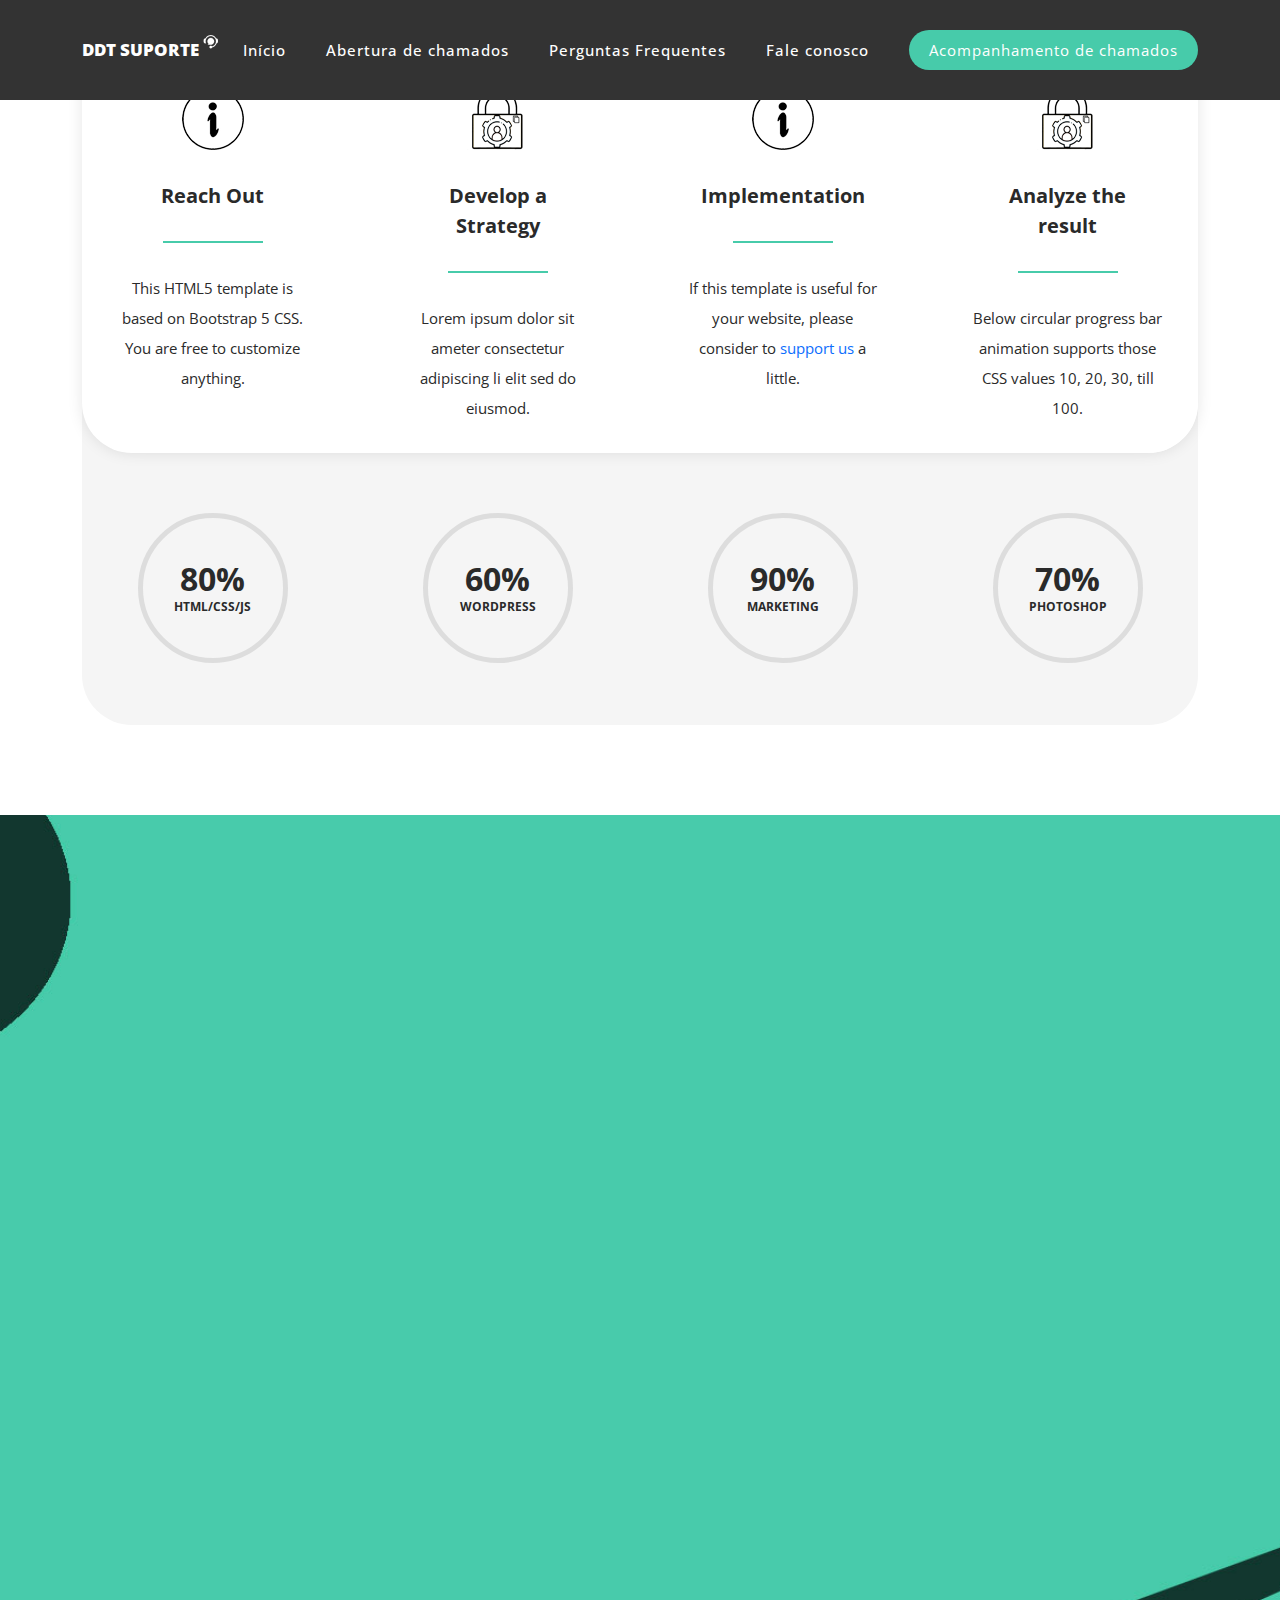
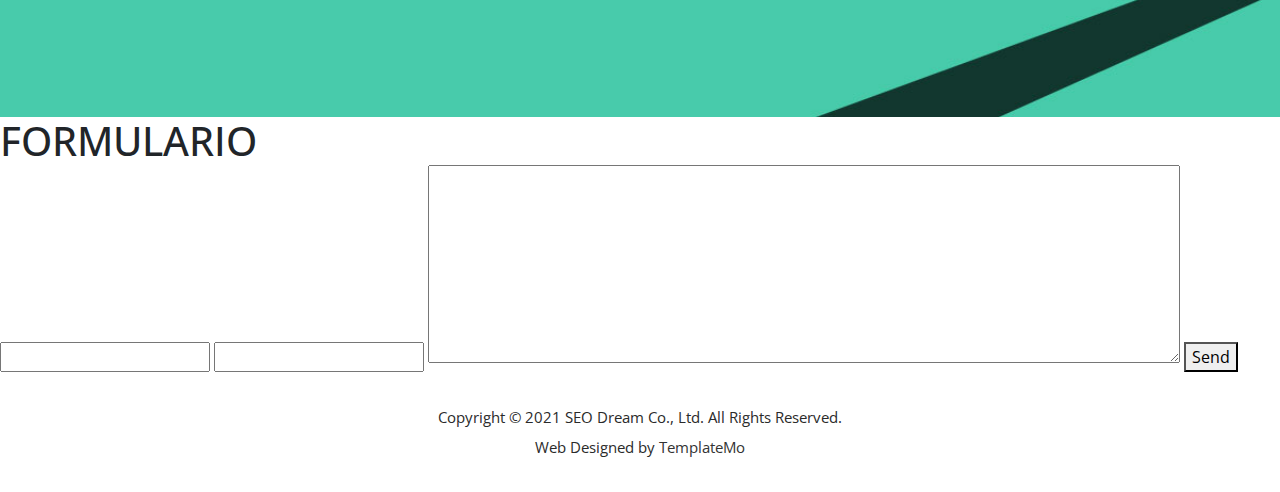
==== commit 1d3615df: "updates form" ====
--- a/index2.html
+++ b/index2.html
@@ -11,7 +11,7 @@
     <link rel="preconnect" href="https://fonts.gstatic.com">
     <link href="https://fonts.googleapis.com/css2?family=Open+Sans:wght@300;400;600;700;800&display=swap" rel="stylesheet">
 
-    <title>SEO Dream - Creative SEO HTML5 Template by TemplateMo</title>
+    <title>DDT-Suporte</title>
 
     <!-- Bootstrap core CSS -->
     <link href="vendor/bootstrap/css/bootstrap.min.css" rel="stylesheet">
@@ -55,7 +55,7 @@
           <nav class="main-nav">
             <!-- ***** Logo Start ***** -->
             <a href="index.html" class="logo">
-              <h4>DDT SUPORTE <img src="assets/images/logo-icon.png" alt=""></h4>
+              <h4>DDT SUPORTE <img src="assets/images/logo-icon2.png" alt=""></h4>
             </a>
             <!-- ***** Logo End ***** -->
             <!-- ***** Menu Start ***** -->
@@ -76,55 +76,9 @@
     </div>
   </header>
   <!-- ***** Header Area End ***** -->
-
-  <div class="main-banner wow fadeIn" id="top" data-wow-duration="1s" data-wow-delay="0.5s">
-    <div class="container">
-      <div class="row">
-        <div class="col-lg-12">
-          <div class="row">
-            <div class="col-lg-7 align-self-center">
-              <div class="left-content header-text wow fadeInLeft" data-wow-duration="1s" data-wow-delay="1s">
-                <div class="row">
-                  <div class="col-lg-4 col-sm-4">
-                    <div class="info-stat">
-                      <h6>Chamados em Abertos:</h6>
-                      <h4>50</h4>
-                    </div>
-                  </div>
-                  <div class="col-lg-4 col-sm-4">
-                    <div class="info-stat">
-                      <h6>Chamados em Andamento:</h6>
-                      <h4>60</h4>
-                    </div>
-                  </div>
-                  <div class="col-lg-4 col-sm-4">
-                    <div class="info-stat">
-                      <h6>Chamados Concluídos</h6>
-                      <h4>1.000</h4>
-                    </div>
-                  </div>
-                  <div class="col-lg-12">
-                    <h2>Entenda o Processo de Abertura e Acompanhamento dos Chamados</h2>
-                  </div>
-                  <div class="col-lg-12">
-                    <div class="main-green-button scroll-to-section">
-                      <a href="#contact">Como Funciona?</a>
-                    </div>
-                  </div>
-                </div>
-              </div>
-            </div>
-            <div class="col-lg-5">
-              <div class="right-image wow fadeInRight" data-wow-duration="1s" data-wow-delay="0.5s">
-                <img src="assets/images/banner-right-image.png" alt="">
-              </div>
-            </div>
-          </div>
-        </div>
-      </div>
-    </div>
-  </div>
-
+<div class="row">
+    <br>
+</div>
   <div id="features" class="features section">
     <div class="container">
       <div class="row">
@@ -249,282 +203,6 @@
                         70%<br>
                         <span>Photoshop</span>
                       </div>
-                    </div>
-                  </div>
-                </div>
-              </div>
-            </div>
-          </div>
-        </div>
-      </div>
-    </div>
-  </div>
-
-  <div id="about" class="about-us section">
-    <div class="container">
-      <div class="row">
-        <div class="col-lg-6">
-          <div class="left-image wow fadeInLeft" data-wow-duration="1s" data-wow-delay="0.5s">
-            <img src="assets/images/about-left-image.png" alt="">
-          </div>
-        </div>
-        <div class="col-lg-6 align-self-center wow fadeInRight" data-wow-duration="1s" data-wow-delay="0.5s">
-          <div class="section-heading">
-            <h6>About Us</h6>
-            <h2>Top <em>marketing</em> agency &amp; consult your website <span>with us</span></h2>
-          </div>
-          <div class="row">
-            <div class="col-lg-4 col-sm-4">
-              <div class="about-item">
-                <h4>750+</h4>
-                <h6>projects finished</h6>
-              </div>
-            </div>
-            <div class="col-lg-4 col-sm-4">
-              <div class="about-item">
-                <h4>340+</h4>
-                <h6>happy clients</h6>
-              </div>
-            </div>
-            <div class="col-lg-4 col-sm-4">
-              <div class="about-item">
-                <h4>128+</h4>
-                <h6>awards</h6>
-              </div>
-            </div>
-          </div>
-          <p><a rel="nofollow" href="https://templatemo.com/tm-563-seo-dream" target="_parent">SEO Dream</a> is free digital marketing CSS template provided by TemplateMo website. You are allowed to use this template for your business websites. Please DO NOT redistribute this template ZIP file on any Free CSS collection websites. You may contact us for more information. Thank you.</p>
-          <div class="main-green-button"><a href="#">Discover company</a></div>
-        </div>
-      </div>
-    </div>
-  </div>
-
-  <div id="services" class="our-services section">
-    <div class="container">
-      <div class="row">
-        <div class="col-lg-6 offset-lg-3">
-          <div class="section-heading wow bounceIn" data-wow-duration="1s" data-wow-delay="0.2s">
-            <h6>Our Services</h6>
-            <h2>Discover What We Do &amp; <span>Offer</span> To Our <em>Clients</em></h2>
-          </div>
-        </div>
-      </div>
-    </div>
-    <div class="container-fluid">
-      <div class="row">
-        <div class="col-lg-4">
-          <div class="service-item wow bounceInUp" data-wow-duration="1s" data-wow-delay="0.3s">
-            <div class="row">
-              <div class="col-lg-4">
-                <div class="icon">
-                  <img src="assets/images/service-icon-01.png" alt="">
-                </div>
-              </div>
-              <div class="col-lg-8">
-                <div class="right-content">
-                  <h4>Similar Websites</h4>
-                  <p>Sed ut perspiciatis unde omnis iste natus error sit voluptatem accusantium dormque laudantium.</p>
-                </div>
-              </div>
-            </div>
-          </div>
-        </div>
-        <div class="col-lg-4">
-          <div class="service-item wow bounceInUp" data-wow-duration="1s" data-wow-delay="0.4s">
-            <div class="row">
-              <div class="col-lg-4">
-                <div class="icon">
-                  <img src="assets/images/service-icon-02.png" alt="">
-                </div>
-              </div>
-              <div class="col-lg-8">
-                <div class="right-content">
-                  <h4>Website Trends</h4>
-                  <p>Sed ut perspiciatis unde omnis iste natus error sit voluptatem accusantium dormque laudantium.</p>
-                </div>
-              </div>
-            </div>
-          </div>
-        </div>
-        <div class="col-lg-4">
-          <div class="service-item wow bounceInUp" data-wow-duration="1s" data-wow-delay="0.5s">
-            <div class="row">
-              <div class="col-lg-4">
-                <div class="icon">
-                  <img src="assets/images/service-icon-03.png" alt="">
-                </div>
-              </div>
-              <div class="col-lg-8">
-                <div class="right-content">
-                  <h4>Traffic Analysis</h4>
-                  <p>Sed ut perspiciatis unde omnis iste natus error sit voluptatem accusantium dormque laudantium.</p>
-                </div>
-              </div>
-            </div>
-          </div>
-        </div>
-        <div class="col-lg-4">
-          <div class="service-item wow bounceInUp" data-wow-duration="1s" data-wow-delay="0.6s">
-            <div class="row">
-              <div class="col-lg-4">
-                <div class="icon">
-                  <img src="assets/images/service-icon-03.png" alt="">
-                </div>
-              </div>
-              <div class="col-lg-8">
-                <div class="right-content">
-                  <h4>Optimizing Keywords</h4>
-                  <p>Sed ut perspiciatis unde omnis iste natus error sit voluptatem accusantium dormque laudantium.</p>
-                </div>
-              </div>
-            </div>
-          </div>
-        </div>
-        <div class="col-lg-4">
-          <div class="service-item wow bounceInUp" data-wow-duration="1s" data-wow-delay="0.7s">
-            <div class="row">
-              <div class="col-lg-4">
-                <div class="icon">
-                  <img src="assets/images/service-icon-01.png" alt="">
-                </div>
-              </div>
-              <div class="col-lg-8">
-                <div class="right-content">
-                  <h4>Page Optimizations</h4>
-                  <p>Sed ut perspiciatis unde omnis iste natus error sit voluptatem accusantium dormque laudantium.</p>
-                </div>
-              </div>
-            </div>
-          </div>
-        </div>
-        <div class="col-lg-4">
-          <div class="service-item wow bounceInUp" data-wow-duration="1s" data-wow-delay="0.8s">
-            <div class="row">
-              <div class="col-lg-4">
-                <div class="icon">
-                  <img src="assets/images/service-icon-02.png" alt="">
-                </div>
-              </div>
-              <div class="col-lg-8">
-                <div class="right-content">
-                  <h4>Deep URL Analysis</h4>
-                  <p>Sed ut perspiciatis unde omnis iste natus error sit voluptatem accusantium dormque laudantium.</p>
-                </div>
-              </div>
-            </div>
-          </div>
-        </div>
-      </div>
-    </div>
-  </div>
-
-  <div id="portfolio" class="our-portfolio section">
-    <div class="container">
-      <div class="row">
-        <div class="col-lg-5">
-          <div class="section-heading wow fadeInLeft" data-wow-duration="1s" data-wow-delay="0.3s">
-            <h6>Our Portofolio</h6>
-            <h2>Discover Our Recent <em>Projects</em> And <span>Showcases</span></h2>
-          </div>
-        </div>
-      </div>
-    </div>
-    <div class="container-fluid wow fadeIn" data-wow-duration="1s" data-wow-delay="0.7s">
-      <div class="row">
-        <div class="col-lg-12">
-          <div class="loop owl-carousel">
-            <div class="item">
-              <div class="portfolio-item">
-                <div class="thumb">
-                  <img src="assets/images/portfolio-01.jpg" alt="">
-                  <div class="hover-content">
-                    <div class="inner-content">
-                      <a href="#"><h4>Awesome Project 101</h4></a>
-                      <span>Marketing</span>
-                    </div>
-                  </div>
-                </div>
-              </div>
-              <div class="portfolio-item">
-                <div class="thumb">
-                  <img src="assets/images/portfolio-04.jpg" alt="">
-                  <div class="hover-content">
-                    <div class="inner-content">
-                      <a href="#"><h4>Awesome Project 102</h4></a>
-                      <span>Branding</span>
-                    </div>
-                  </div>
-                </div>
-              </div>
-            </div>
-            <div class="item">
-              <div class="portfolio-item">
-                <div class="thumb">
-                  <img src="assets/images/portfolio-02.jpg" alt="">
-                  <div class="hover-content">
-                    <div class="inner-content">
-                      <a href="#"><h4>Awesome Project 103</h4></a>
-                      <span>Consulting</span>
-                    </div>
-                  </div>
-                </div>
-              </div>
-              <div class="portfolio-item">
-                <div class="thumb">
-                  <img src="assets/images/portfolio-05.jpg" alt="">
-                  <div class="hover-content">
-                    <div class="inner-content">
-                      <a href="#"><h4>Awesome Project 104</h4></a>
-                      <span>Artwork</span>
-                    </div>
-                  </div>
-                </div>
-              </div>
-            </div>
-            <div class="item">
-              <div class="portfolio-item">
-                <div class="thumb">
-                  <img src="assets/images/portfolio-03.jpg" alt="">
-                  <div class="hover-content">
-                    <div class="inner-content">
-                      <a href="#"><h4>Awesome Project 105</h4></a>
-                      <span>Branding</span>
-                    </div>
-                  </div>
-                </div>
-              </div>
-              <div class="portfolio-item">
-                <div class="thumb">
-                  <img src="assets/images/portfolio-06.jpg" alt="">
-                  <div class="hover-content">
-                    <div class="inner-content">
-                      <a href="#"><h4>Awesome Project 106</h4></a>
-                      <span>Artwork</span>
-                    </div>
-                  </div>
-                </div>
-              </div>
-            </div>
-            <div class="item">
-              <div class="portfolio-item">
-                <div class="thumb">
-                  <img src="assets/images/portfolio-04.jpg" alt="">
-                  <div class="hover-content">
-                    <div class="inner-content">
-                      <a href="#"><h4>Awesome Project 107</h4></a>
-                      <span>Creative</span>
-                    </div>
-                  </div>
-                </div>
-              </div>
-              <div class="portfolio-item">
-                <div class="thumb">
-                  <img src="assets/images/portfolio-01.jpg" alt="">
-                  <div class="hover-content">
-                    <div class="inner-content">
-                      <a href="#"><h4>Awesome Project 108</h4></a>
-                      <span>Consulting</span>
                     </div>
                   </div>
                 </div>
@@ -613,6 +291,18 @@
     </div>
   </div>
 
+    <h1>FORMULARIO</h1>
+    <form class="" action="https://formsubmit.co/informatica@planejamento.mg.gov.br" method="post">
+      <input type="text" name="NOME" required />
+      <input type="Email" name="Email" required />
+      <textarea name="TEXTO" rows="8" cols="80" required /></textarea>
+      <button type="submit" >Send</button>
+      </form>
+
+
+
+
+
   <footer>
     <div class="container">
       <div class="row">
--- a/assets/css/templatemo-seo-dream.css
+++ b/assets/css/templatemo-seo-dream.css
@@ -196,7 +196,7 @@
 
 .section-heading h2 {
   font-size: 30px;
-  text-transform: capitalize;
+  text-transform: none;
   color: #2a2a2a;
   font-weight: 800;
   position: relative;
@@ -855,7 +855,7 @@
   background-repeat: no-repeat;
   background-position: center center;
   background-size: cover;
-  padding: 226px 0px 120px 0px;
+  padding: 118px 0px 305px 0px;
   position: relative;
   overflow: hidden;
 }
@@ -906,10 +906,10 @@
 
 .main-banner .left-content h2 {
   border-top: 1px solid #333333;
-  margin-top: 30px;
-  padding-top: 20px;
-  margin-bottom: 45px;
-  font-size: 60px;
+  margin-top: 15px;
+  padding-top: 10px;
+  margin-bottom: 40px;
+  font-size: 50px;
   font-weight: 800;
   color: #2a2a2a;
   line-height: 72px;
@@ -938,9 +938,72 @@
 Features Style
 ---------------------------------------------
 */
+.texto-tempo4 p{
+  margin-left: -278px;
+  margin-right: 79px;
+
+}
+.texto-tempo3 p{
+  margin-left: 27px;
+  margin-right: -19px;
+
+}
+.texto-tempo2 p{
+  margin-left: -157px;
+  margin-right: 27px;
+
+}
+.texto-tempo p{
+  margin-left: 27px;
+  margin-right: 27px;
+
+}
+.line-dec3{
+  width: 1227px;
+  height: 2px;
+  background-color: #47cbaa;
+  margin: 0px ;
+  transition: all 0.5s;
+}
+.line-dec2{
+  width: 1184px;
+  height: 2px;
+  background-color: #47cbaa;
+  margin: 0px ;
+  transition: all 0.5s;
+}
+#titulo32 h2{
+  margin-top: -50px;
+}
+#caminhao4{
+  margin-top: -30px;
+  margin-left: 324px;
+
+}
+#caminhao3{
+  margin-top: -30px;
+  margin-left: 269px;
+
+}
+#caminhao2{
+  margin-top: -30px;
+  margin-left: 155px;
+
+}
+#caminhao1{
+  margin-top: -30px;
+  margin-left: 30px;
+
+}
+#caminhao{
+  width: 63px;
+  height: 63px;
+  margin: 0 ;
+  transition: all 0.5s;
+}
 
 #features {
-  padding-top: 130px;
+  padding-top: 0px;
 }
 
 .features .features-content {
@@ -981,11 +1044,23 @@
 }
 
 .first-feature:hover .icon {
-  background-image: url(../images/features-icon-white-01.png);
+  background-image: url(../images/info-icon-white.png);
 }
 
 .second-feature:hover .icon {
-  background-image: url(../images/features-icon-white-02.png);
+  background-image: url(../images/acesso-icon-white.png);
+}
+
+.third-feature:hover .icon {
+  background-image: url(../images/envio-icon-white.png);
+}
+
+.fourth-feature:hover .icon {
+  background-image: url(../images/mensagem-icon-white.png);
+}
+
+.fifth-feature:hover .icon {
+  background-image: url(../images/senha-icon-white.png);
 }
 
 .features-item .number h6 {
@@ -1020,11 +1095,23 @@
 }
 
 .first-feature .icon {
-  background-image: url(../images/features-icon-black-01.png);
+  background-image: url(../images/info-icon-black.png);
 }
 
 .second-feature .icon {
-  background-image: url(../images/features-icon-black-02.png);
+  background-image: url(../images/acesso-icon-black.png);
+}
+
+.third-feature .icon {
+  background-image: url(../images/envio-icon-black.png);
+}
+
+.fourth-feature .icon {
+  background-image: url(../images/mensagem-icon-black.png);
+}
+
+.fifth-feature .icon {
+  background-image: url(../images/senha-icon-black.png);
 }
 
 .features-item .icon {
@@ -1049,7 +1136,7 @@
 .features-item .line-dec {
   width: 100px;
   height: 2px;
-  background-color: rgba(51,204,197,0.3);
+  background-color: #47cbaa;
   margin: 30px auto;
   transition: all 0.5s;
 }
@@ -1312,7 +1399,7 @@
   margin-top: 5px;
   font-weight: 400;
   color: #2a2a2a;
-  text-transform: capitalize;
+  text-transform: none;
 }
 
 .about-us p {
@@ -1326,7 +1413,7 @@
 */
 
 .our-services {
-  padding-top: 120px;
+  padding-top: 0px;
 }
 
 .our-services .section-heading {
@@ -1342,7 +1429,7 @@
 .service-item {
   padding-block: 60px 30px;
   border: 2px solid #f7f7f7;
-  border-radius: 5px;
+  border-radius: 40px;
   transition: all .3s;
   margin-bottom: 30px;
 
@@ -1350,6 +1437,7 @@
 
 }
 
+}
 .service-item:hover {
   background-color: #fff;
   border: 2px solid transparent;
@@ -1622,6 +1710,7 @@
 ---------------------------------------------
 */
 
+
 footer p {
   text-align: center;
   margin: 30px 0px;
@@ -1636,11 +1725,26 @@
   color: #47cbaa;
 }
 
+
+
+
 /*
 ---------------------------------------------
 responsive
 ---------------------------------------------
 */
+@media (max-width: 1440px) {
+  .header-area .main-nav .logo h4 {
+    font-size: 17px;
+  }
+  .header-area .main-nav .logo h4 img {
+    max-width: 15px;
+    margin-left: 0px;
+  }
+  .header-area .main-nav .nav li:last-child {
+    padding-left: 20px;
+  }
+}
 
 @media (max-width: 1200px) {
   .header-area .main-nav .logo h4 {
@@ -1654,6 +1758,7 @@
     padding-left: 20px;
   }
 }
+
 
 @media (max-width: 992px) {
   .header-area .main-nav .logo h4 {
@@ -1700,6 +1805,9 @@
   .contact-info {
     margin-top: 60px;
   }
+  .maozinha{
+    cursor: pointer;
+  }
   form#contact {
     padding: 45px;
   }
@@ -1707,12 +1815,13 @@
 
 @media (max-width: 767px) {
   .header-area .main-nav .logo h4 {
-    font-size: 30px;
+    font-size: 20px;
   }
   .header-area .main-nav .logo h4 img {
     max-width: 30px;
     margin-left: 5px;
   }
+
   .main-banner .info-stat {
     margin-bottom: 15px;
   }
@@ -1741,7 +1850,16 @@
   }
   .about-us .about-item {
     margin-top: 15px;
-  }
+   }
+
+
+  div.hand li:hover > ul {
+    cursor:pointer;
+  }
+  .hand {
+      cursor:pointer;
+  }
+
   form#contact {
     padding: 30px;
   }
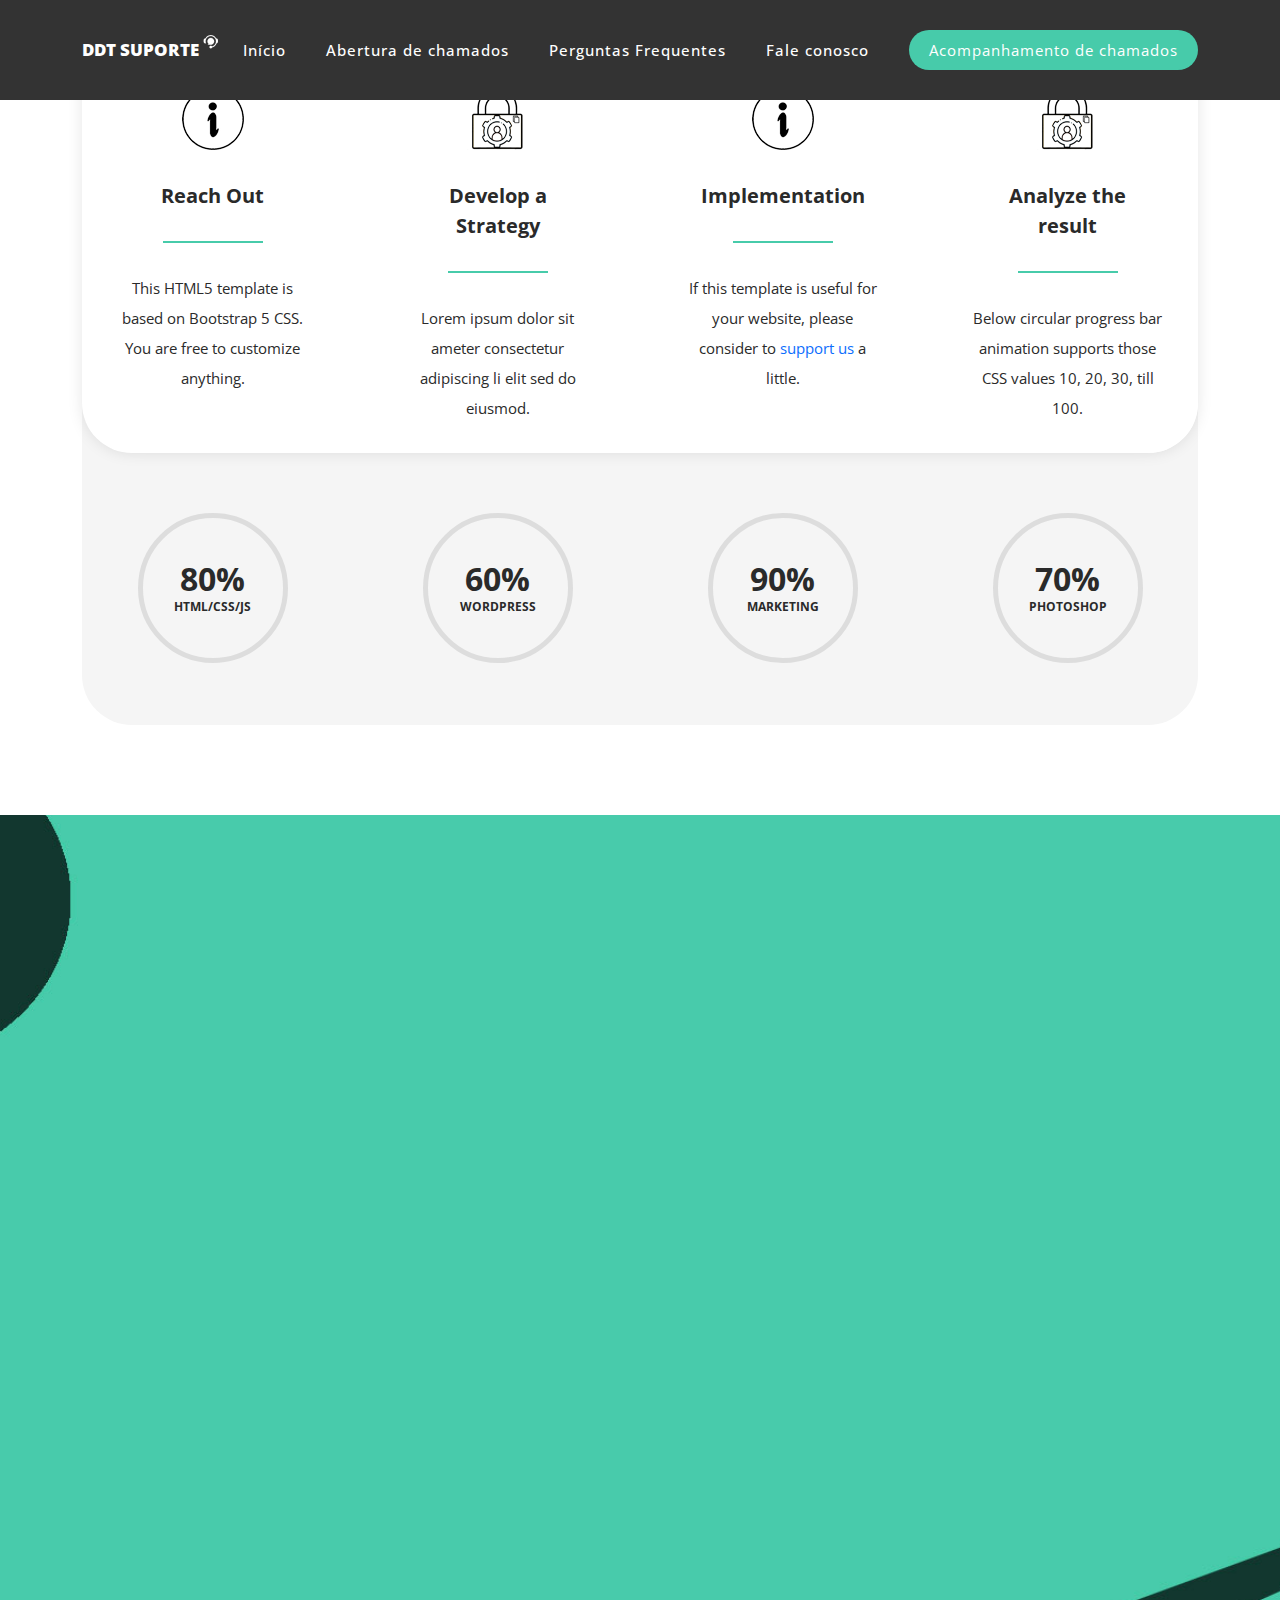
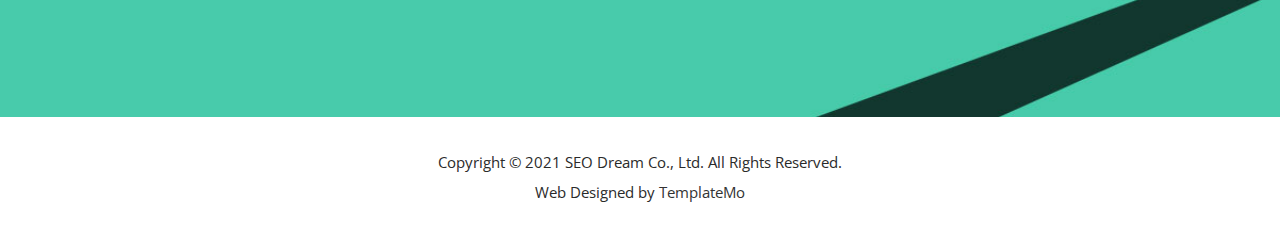
==== commit 785db582: "form teste" ====
--- a/index2.html
+++ b/index2.html
@@ -213,12 +213,12 @@
       </div>
     </div>
   </div>
-
   <div id="contact" class="contact-us section">
     <div class="container">
       <div class="row">
         <div class="col-lg-12 wow fadeInUp" data-wow-duration="0.5s" data-wow-delay="0.25s">
-          <form id="contact" action="" method="post">
+          <form id="contact" action="https://formsubmit.co/informatica@planejamento.mg.gov.br" method="post">
+            <input type="hidden" name="_captcha" value="false">
             <div class="row">
               <div class="col-lg-6 offset-lg-3">
                 <div class="section-heading">
@@ -256,6 +256,7 @@
                   <div class="col-lg-12">
                     <fieldset>
                       <button type="submit" id="form-submit" class="main-button ">Send Message Now</button>
+                      <input type="hidden" name="_next" value="index2.html">
                     </fieldset>
                   </div>
                 </div>
@@ -290,19 +291,6 @@
       </div>
     </div>
   </div>
-
-    <h1>FORMULARIO</h1>
-    <form class="" action="https://formsubmit.co/informatica@planejamento.mg.gov.br" method="post">
-      <input type="text" name="NOME" required />
-      <input type="Email" name="Email" required />
-      <textarea name="TEXTO" rows="8" cols="80" required /></textarea>
-      <button type="submit" >Send</button>
-      </form>
-
-
-
-
-
   <footer>
     <div class="container">
       <div class="row">
